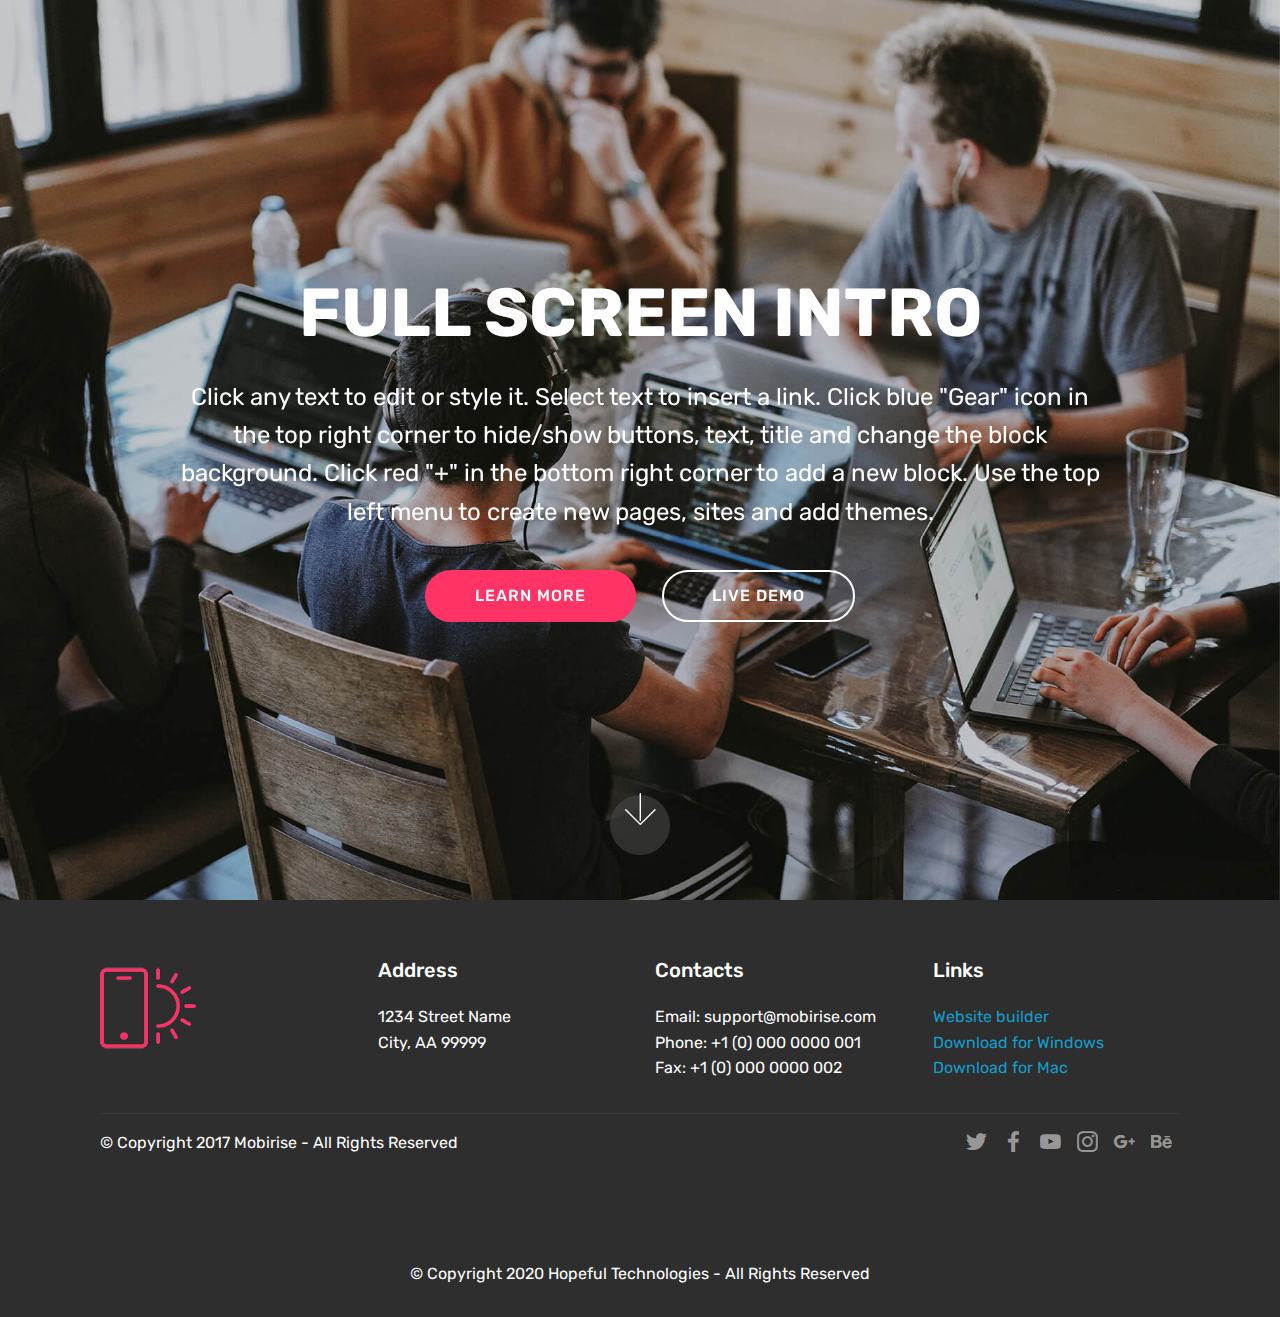
==== index.html @ cfb0b254 "new mobirise site added" ====
<!DOCTYPE html>
<html  >
<head>
  <!-- Site made with Mobirise Website Builder v4.12.0, https://mobirise.com -->
  <meta charset="UTF-8">
  <meta http-equiv="X-UA-Compatible" content="IE=edge">
  <meta name="generator" content="Mobirise v4.12.0, mobirise.com">
  <meta name="viewport" content="width=device-width, initial-scale=1, minimum-scale=1">
  <link rel="shortcut icon" href="assets/images/logo4.png" type="image/x-icon">
  <meta name="description" content="">
  
  <title>Home</title>
  <link rel="stylesheet" href="assets/web/assets/mobirise-icons/mobirise-icons.css">
  <link rel="stylesheet" href="assets/bootstrap/css/bootstrap.min.css">
  <link rel="stylesheet" href="assets/bootstrap/css/bootstrap-grid.min.css">
  <link rel="stylesheet" href="assets/bootstrap/css/bootstrap-reboot.min.css">
  <link rel="stylesheet" href="assets/tether/tether.min.css">
  <link rel="stylesheet" href="assets/socicon/css/styles.css">
  <link rel="stylesheet" href="assets/theme/css/style.css">
  <link rel="preload" as="style" href="assets/mobirise/css/mbr-additional.css"><link rel="stylesheet" href="assets/mobirise/css/mbr-additional.css" type="text/css">
  
  
  
</head>
<body>
  <section class="cid-qTkA127IK8 mbr-fullscreen mbr-parallax-background" id="header2-1">

    

    

    <div class="container align-center">
        <div class="row justify-content-md-center">
            <div class="mbr-white col-md-10">
                <h1 class="mbr-section-title mbr-bold pb-3 mbr-fonts-style display-1">
                    FULL SCREEN INTRO
                </h1>
                
                <p class="mbr-text pb-3 mbr-fonts-style display-5">
                    Click any text to edit or style it. Select text to insert a link. Click blue "Gear" icon in the top right corner to hide/show buttons, text, title and change the block background. Click red "+" in the bottom right corner to add a new block. Use the top left menu to create new pages, sites and add themes.
                </p>
                <div class="mbr-section-btn">
                    <a class="btn btn-md btn-secondary display-4" href="https://mobirise.com">LEARN MORE</a>
                    <a class="btn btn-md btn-white-outline display-4" href="https://mobirise.com">LIVE DEMO</a>
                </div>
            </div>
        </div>
    </div>
    <div class="mbr-arrow hidden-sm-down" aria-hidden="true">
        <a href="#next">
            <i class="mbri-down mbr-iconfont"></i>
        </a>
    </div>
</section>

<section class="engine"><a href="https://mobirise.info/k">develop free website</a></section><section class="cid-qTkAaeaxX5" id="footer1-2">

    

    

    <div class="container">
        <div class="media-container-row content text-white">
            <div class="col-12 col-md-3">
                <div class="media-wrap">
                    <a href="https://mobirise.com/">
                        <img src="assets/images/logo2.png" alt="Mobirise">
                    </a>
                </div>
            </div>
            <div class="col-12 col-md-3 mbr-fonts-style display-7">
                <h5 class="pb-3">
                    Address
                </h5>
                <p class="mbr-text">
                    1234 Street Name
                    <br>City, AA 99999
                </p>
            </div>
            <div class="col-12 col-md-3 mbr-fonts-style display-7">
                <h5 class="pb-3">
                    Contacts
                </h5>
                <p class="mbr-text">
                    Email: support@mobirise.com
                    <br>Phone: +1 (0) 000 0000 001
                    <br>Fax: +1 (0) 000 0000 002
                </p>
            </div>
            <div class="col-12 col-md-3 mbr-fonts-style display-7">
                <h5 class="pb-3">
                    Links
                </h5>
                <p class="mbr-text">
                    <a class="text-primary" href="https://mobirise.com/">Website builder</a>
                    <br><a class="text-primary" href="https://mobirise.com/mobirise-free-win.zip">Download for Windows</a>
                    <br><a class="text-primary" href="https://mobirise.com/mobirise-free-mac.zip">Download for Mac</a>
                </p>
            </div>
        </div>
        <div class="footer-lower">
            <div class="media-container-row">
                <div class="col-sm-12">
                    <hr>
                </div>
            </div>
            <div class="media-container-row mbr-white">
                <div class="col-sm-6 copyright">
                    <p class="mbr-text mbr-fonts-style display-7">
                        © Copyright 2017 Mobirise - All Rights Reserved
                    </p>
                </div>
                <div class="col-md-6">
                    <div class="social-list align-right">
                        <div class="soc-item">
                            <a href="https://twitter.com/mobirise" target="_blank">
                                <span class="socicon-twitter socicon mbr-iconfont mbr-iconfont-social"></span>
                            </a>
                        </div>
                        <div class="soc-item">
                            <a href="https://www.facebook.com/pages/Mobirise/1616226671953247" target="_blank">
                                <span class="socicon-facebook socicon mbr-iconfont mbr-iconfont-social"></span>
                            </a>
                        </div>
                        <div class="soc-item">
                            <a href="https://www.youtube.com/c/mobirise" target="_blank">
                                <span class="socicon-youtube socicon mbr-iconfont mbr-iconfont-social"></span>
                            </a>
                        </div>
                        <div class="soc-item">
                            <a href="https://instagram.com/mobirise" target="_blank">
                                <span class="socicon-instagram socicon mbr-iconfont mbr-iconfont-social"></span>
                            </a>
                        </div>
                        <div class="soc-item">
                            <a href="https://plus.google.com/u/0/+Mobirise" target="_blank">
                                <span class="socicon-googleplus socicon mbr-iconfont mbr-iconfont-social"></span>
                            </a>
                        </div>
                        <div class="soc-item">
                            <a href="https://www.behance.net/Mobirise" target="_blank">
                                <span class="socicon-behance socicon mbr-iconfont mbr-iconfont-social"></span>
                            </a>
                        </div>
                    </div>
                </div>
            </div>
        </div>
    </div>
</section>

<section once="footers" class="cid-rOWQlmj2Uf" id="footer7-9">

    

    

    <div class="container">
        <div class="media-container-row align-center mbr-white">
            
            
            <div class="row row-copirayt">
                <p class="mbr-text mb-0 mbr-fonts-style mbr-white align-center display-7">
                    © Copyright 2020 Hopeful Technologies - All Rights Reserved
                </p>
            </div>
        </div>
    </div>
</section>


  <script src="assets/web/assets/jquery/jquery.min.js"></script>
  <script src="assets/popper/popper.min.js"></script>
  <script src="assets/bootstrap/js/bootstrap.min.js"></script>
  <script src="assets/tether/tether.min.js"></script>
  <script src="assets/smoothscroll/smooth-scroll.js"></script>
  <script src="assets/parallax/jarallax.min.js"></script>
  <script src="assets/theme/js/script.js"></script>
  
  
</body>
</html>
---- assets/web/assets/mobirise-icons/mobirise-icons.css ----
@font-face {
  font-family: 'MobiriseIcons';
  src:  url('mobirise-icons.eot?spat4u');
  src:  url('mobirise-icons.eot?spat4u#iefix') format('embedded-opentype'),
    url('mobirise-icons.ttf?spat4u') format('truetype'),
    url('mobirise-icons.woff?spat4u') format('woff'),
    url('mobirise-icons.svg?spat4u#MobiriseIcons') format('svg');
  font-weight: normal;
  font-style: normal;
  font-display: swap;
}

[class^="mbri-"], [class*=" mbri-"] {
  /* use !important to prevent issues with browser extensions that change fonts */
  font-family: MobiriseIcons !important;
  speak: none;
  font-style: normal;
  font-weight: normal;
  font-variant: normal;
  text-transform: none;
  line-height: 1;

  /* Better Font Rendering =========== */
  -webkit-font-smoothing: antialiased;
  -moz-osx-font-smoothing: grayscale;
}

.mbri-add-submenu:before {
  content: "\e900";
}
.mbri-alert:before {
  content: "\e901";
}
.mbri-align-center:before {
  content: "\e902";
}
.mbri-align-justify:before {
  content: "\e903";
}
.mbri-align-left:before {
  content: "\e904";
}
.mbri-align-right:before {
  content: "\e905";
}
.mbri-android:before {
  content: "\e906";
}
.mbri-apple:before {
  content: "\e907";
}
.mbri-arrow-down:before {
  content: "\e908";
}
.mbri-arrow-next:before {
  content: "\e909";
}
.mbri-arrow-prev:before {
  content: "\e90a";
}
.mbri-arrow-up:before {
  content: "\e90b";
}
.mbri-bold:before {
  content: "\e90c";
}
.mbri-bookmark:before {
  content: "\e90d";
}
.mbri-bootstrap:before {
  content: "\e90e";
}
.mbri-briefcase:before {
  content: "\e90f";
}
.mbri-browse:before {
  content: "\e910";
}
.mbri-bulleted-list:before {
  content: "\e911";
}
.mbri-calendar:before {
  content: "\e912";
}
.mbri-camera:before {
  content: "\e913";
}
.mbri-cart-add:before {
  content: "\e914";
}
.mbri-cart-full:before {
  content: "\e915";
}
.mbri-cash:before {
  content: "\e916";
}
.mbri-change-style:before {
  content: "\e917";
}
.mbri-chat:before {
  content: "\e918";
}
.mbri-clock:before {
  content: "\e919";
}
.mbri-close:before {
  content: "\e91a";
}
.mbri-cloud:before {
  content: "\e91b";
}
.mbri-code:before {
  content: "\e91c";
}
.mbri-contact-form:before {
  content: "\e91d";
}
.mbri-credit-card:before {
  content: "\e91e";
}
.mbri-cursor-click:before {
  content: "\e91f";
}
.mbri-cust-feedback:before {
  content: "\e920";
}
.mbri-database:before {
  content: "\e921";
}
.mbri-delivery:before {
  content: "\e922";
}
.mbri-desktop:before {
  content: "\e923";
}
.mbri-devices:before {
  content: "\e924";
}
.mbri-down:before {
  content: "\e925";
}
.mbri-download:before {
  content: "\e989";
}
.mbri-drag-n-drop:before {
  content: "\e927";
}
.mbri-drag-n-drop2:before {
  content: "\e928";
}
.mbri-edit:before {
  content: "\e929";
}
.mbri-edit2:before {
  content: "\e92a";
}
.mbri-error:before {
  content: "\e92b";
}
.mbri-extension:before {
  content: "\e92c";
}
.mbri-features:before {
  content: "\e92d";
}
.mbri-file:before {
  content: "\e92e";
}
.mbri-flag:before {
  content: "\e92f";
}
.mbri-folder:before {
  content: "\e930";
}
.mbri-gift:before {
  content: "\e931";
}
.mbri-github:before {
  content: "\e932";
}
.mbri-globe:before {
  content: "\e933";
}
.mbri-globe-2:before {
  content: "\e934";
}
.mbri-growing-chart:before {
  content: "\e935";
}
.mbri-hearth:before {
  content: "\e936";
}
.mbri-help:before {
  content: "\e937";
}
.mbri-home:before {
  content: "\e938";
}
.mbri-hot-cup:before {
  content: "\e939";
}
.mbri-idea:before {
  content: "\e93a";
}
.mbri-image-gallery:before {
  content: "\e93b";
}
.mbri-image-slider:before {
  content: "\e93c";
}
.mbri-info:before {
  content: "\e93d";
}
.mbri-italic:before {
  content: "\e93e";
}
.mbri-key:before {
  content: "\e93f";
}
.mbri-laptop:before {
  content: "\e940";
}
.mbri-layers:before {
  content: "\e941";
}
.mbri-left-right:before {
  content: "\e942";
}
.mbri-left:before {
  content: "\e943";
}
.mbri-letter:before {
  content: "\e944";
}
.mbri-like:before {
  content: "\e945";
}
.mbri-link:before {
  content: "\e946";
}
.mbri-lock:before {
  content: "\e947";
}
.mbri-login:before {
  content: "\e948";
}
.mbri-logout:before {
  content: "\e949";
}
.mbri-magic-stick:before {
  content: "\e94a";
}
.mbri-map-pin:before {
  content: "\e94b";
}
.mbri-menu:before {
  content: "\e94c";
}
.mbri-mobile:before {
  content: "\e94d";
}
.mbri-mobile2:before {
  content: "\e94e";
}
.mbri-mobirise:before {
  content: "\e94f";
}
.mbri-more-horizontal:before {
  content: "\e950";
}
.mbri-more-vertical:before {
  content: "\e951";
}
.mbri-music:before {
  content: "\e952";
}
.mbri-new-file:before {
  content: "\e953";
}
.mbri-numbered-list:before {
  content: "\e954";
}
.mbri-opened-folder:before {
  content: "\e955";
}
.mbri-pages:before {
  content: "\e956";
}
.mbri-paper-plane:before {
  content: "\e957";
}
.mbri-paperclip:before {
  content: "\e958";
}
.mbri-photo:before {
  content: "\e959";
}
.mbri-photos:before {
  content: "\e95a";
}
.mbri-pin:before {
  content: "\e95b";
}
.mbri-play:before {
  content: "\e95c";
}
.mbri-plus:before {
  content: "\e95d";
}
.mbri-preview:before {
  content: "\e95e";
}
.mbri-print:before {
  content: "\e95f";
}
.mbri-protect:before {
  content: "\e960";
}
.mbri-question:before {
  content: "\e961";
}
.mbri-quote-left:before {
  content: "\e962";
}
.mbri-quote-right:before {
  content: "\e963";
}
.mbri-refresh:before {
  content: "\e964";
}
.mbri-responsive:before {
  content: "\e965";
}
.mbri-right:before {
  content: "\e966";
}
.mbri-rocket:before {
  content: "\e967";
}
.mbri-sad-face:before {
  content: "\e968";
}
.mbri-sale:before {
  content: "\e969";
}
.mbri-save:before {
  content: "\e96a";
}
.mbri-search:before {
  content: "\e96b";
}
.mbri-setting:before {
  content: "\e96c";
}
.mbri-setting2:before {
  content: "\e96d";
}
.mbri-setting3:before {
  content: "\e96e";
}
.mbri-share:before {
  content: "\e96f";
}
.mbri-shopping-bag:before {
  content: "\e970";
}
.mbri-shopping-basket:before {
  content: "\e971";
}
.mbri-shopping-cart:before {
  content: "\e972";
}
.mbri-sites:before {
  content: "\e973";
}
.mbri-smile-face:before {
  content: "\e974";
}
.mbri-speed:before {
  content: "\e975";
}
.mbri-star:before {
  content: "\e976";
}
.mbri-success:before {
  content: "\e977";
}
.mbri-sun:before {
  content: "\e978";
}
.mbri-sun2:before {
  content: "\e979";
}
.mbri-tablet:before {
  content: "\e97a";
}
.mbri-tablet-vertical:before {
  content: "\e97b";
}
.mbri-target:before {
  content: "\e97c";
}
.mbri-timer:before {
  content: "\e97d";
}
.mbri-to-ftp:before {
  content: "\e97e";
}
.mbri-to-local-drive:before {
  content: "\e97f";
}
.mbri-touch-swipe:before {
  content: "\e980";
}
.mbri-touch:before {
  content: "\e981";
}
.mbri-trash:before {
  content: "\e982";
}
.mbri-underline:before {
  content: "\e983";
}
.mbri-unlink:before {
  content: "\e984";
}
.mbri-unlock:before {
  content: "\e985";
}
.mbri-up-down:before {
  content: "\e986";
}
.mbri-up:before {
  content: "\e987";
}
.mbri-update:before {
  content: "\e988";
}
.mbri-upload:before {
 content: "\e926"; 
}
.mbri-user:before {
  content: "\e98a";
}
.mbri-user2:before {
  content: "\e98b";
}
.mbri-users:before {
  content: "\e98c";
}
.mbri-video:before {
  content: "\e98d";
}
.mbri-video-play:before {
  content: "\e98e";
}
.mbri-watch:before {
  content: "\e98f";
}
.mbri-website-theme:before {
  content: "\e990";
}
.mbri-wifi:before {
  content: "\e991";
}
.mbri-windows:before {
  content: "\e992";
}
.mbri-zoom-out:before {
  content: "\e993";
}
.mbri-redo:before {
  content: "\e994";
}
.mbri-undo:before {
  content: "\e995";
}
---- assets/socicon/css/styles.css ----
@charset "UTF-8";

@font-face {
  font-family: "socicon";
  src:url("../fonts/socicon.eot");
  src:url("../fonts/socicon.eot?#iefix") format("embedded-opentype"),
    url("../fonts/socicon.woff") format("woff"),
    url("../fonts/socicon.ttf") format("truetype"),
    url("../fonts/socicon.svg#socicon") format("svg");
  font-weight: normal;
  font-style: normal;
  font-display:swap;
}

[data-icon]:before {
  font-family: "socicon" !important;
  content: attr(data-icon);
  font-style: normal !important;
  font-weight: normal !important;
  font-variant: normal !important;
  text-transform: none !important;
  speak: none;
  line-height: 1;
  -webkit-font-smoothing: antialiased;
  -moz-osx-font-smoothing: grayscale;
}

[class^="socicon-"]:before,
[class*=" socicon-"]:before {
  font-family: "socicon" !important;
  font-style: normal !important;
  font-weight: normal !important;
  font-variant: normal !important;
  text-transform: none !important;
  speak: none;
  line-height: 1;
  -webkit-font-smoothing: antialiased;
  -moz-osx-font-smoothing: grayscale;
}

.socicon-modelmayhem:before {
  content: "\e000";
}
.socicon-mixcloud:before {
  content: "\e001";
}
.socicon-drupal:before {
  content: "\e002";
}
.socicon-swarm:before {
  content: "\e003";
}
.socicon-istock:before {
  content: "\e004";
}
.socicon-yammer:before {
  content: "\e005";
}
.socicon-ello:before {
  content: "\e006";
}
.socicon-stackoverflow:before {
  content: "\e007";
}
.socicon-persona:before {
  content: "\e008";
}
.socicon-triplej:before {
  content: "\e009";
}
.socicon-houzz:before {
  content: "\e00a";
}
.socicon-rss:before {
  content: "\e00b";
}
.socicon-paypal:before {
  content: "\e00c";
}
.socicon-odnoklassniki:before {
  content: "\e00d";
}
.socicon-airbnb:before {
  content: "\e00e";
}
.socicon-periscope:before {
  content: "\e00f";
}
.socicon-outlook:before {
  content: "\e010";
}
.socicon-coderwall:before {
  content: "\e011";
}
.socicon-tripadvisor:before {
  content: "\e012";
}
.socicon-appnet:before {
  content: "\e013";
}
.socicon-goodreads:before {
  content: "\e014";
}
.socicon-tripit:before {
  content: "\e015";
}
.socicon-lanyrd:before {
  content: "\e016";
}
.socicon-slideshare:before {
  content: "\e017";
}
.socicon-buffer:before {
  content: "\e018";
}
.socicon-disqus:before {
  content: "\e019";
}
.socicon-vkontakte:before {
  content: "\e01a";
}
.socicon-whatsapp:before {
  content: "\e01b";
}
.socicon-patreon:before {
  content: "\e01c";
}
.socicon-storehouse:before {
  content: "\e01d";
}
.socicon-pocket:before {
  content: "\e01e";
}
.socicon-mail:before {
  content: "\e01f";
}
.socicon-blogger:before {
  content: "\e020";
}
.socicon-technorati:before {
  content: "\e021";
}
.socicon-reddit:before {
  content: "\e022";
}
.socicon-dribbble:before {
  content: "\e023";
}
.socicon-stumbleupon:before {
  content: "\e024";
}
.socicon-digg:before {
  content: "\e025";
}
.socicon-envato:before {
  content: "\e026";
}
.socicon-behance:before {
  content: "\e027";
}
.socicon-delicious:before {
  content: "\e028";
}
.socicon-deviantart:before {
  content: "\e029";
}
.socicon-forrst:before {
  content: "\e02a";
}
.socicon-play:before {
  content: "\e02b";
}
.socicon-zerply:before {
  content: "\e02c";
}
.socicon-wikipedia:before {
  content: "\e02d";
}
.socicon-apple:before {
  content: "\e02e";
}
.socicon-flattr:before {
  content: "\e02f";
}
.socicon-github:before {
  content: "\e030";
}
.socicon-renren:before {
  content: "\e031";
}
.socicon-friendfeed:before {
  content: "\e032";
}
.socicon-newsvine:before {
  content: "\e033";
}
.socicon-identica:before {
  content: "\e034";
}
.socicon-bebo:before {
  content: "\e035";
}
.socicon-zynga:before {
  content: "\e036";
}
.socicon-steam:before {
  content: "\e037";
}
.socicon-xbox:before {
  content: "\e038";
}
.socicon-windows:before {
  content: "\e039";
}
.socicon-qq:before {
  content: "\e03a";
}
.socicon-douban:before {
  content: "\e03b";
}
.socicon-meetup:before {
  content: "\e03c";
}
.socicon-playstation:before {
  content: "\e03d";
}
.socicon-android:before {
  content: "\e03e";
}
.socicon-snapchat:before {
  content: "\e03f";
}
.socicon-twitter:before {
  content: "\e040";
}
.socicon-facebook:before {
  content: "\e041";
}
.socicon-googleplus:before {
  content: "\e042";
}
.socicon-pinterest:before {
  content: "\e043";
}
.socicon-foursquare:before {
  content: "\e044";
}
.socicon-yahoo:before {
  content: "\e045";
}
.socicon-skype:before {
  content: "\e046";
}
.socicon-yelp:before {
  content: "\e047";
}
.socicon-feedburner:before {
  content: "\e048";
}
.socicon-linkedin:before {
  content: "\e049";
}
.socicon-viadeo:before {
  content: "\e04a";
}
.socicon-xing:before {
  content: "\e04b";
}
.socicon-myspace:before {
  content: "\e04c";
}
.socicon-soundcloud:before {
  content: "\e04d";
}
.socicon-spotify:before {
  content: "\e04e";
}
.socicon-grooveshark:before {
  content: "\e04f";
}
.socicon-lastfm:before {
  content: "\e050";
}
.socicon-youtube:before {
  content: "\e051";
}
.socicon-vimeo:before {
  content: "\e052";
}
.socicon-dailymotion:before {
  content: "\e053";
}
.socicon-vine:before {
  content: "\e054";
}
.socicon-flickr:before {
  content: "\e055";
}
.socicon-500px:before {
  content: "\e056";
}
.socicon-wordpress:before {
  content: "\e058";
}
.socicon-tumblr:before {
  content: "\e059";
}
.socicon-twitch:before {
  content: "\e05a";
}
.socicon-8tracks:before {
  content: "\e05b";
}
.socicon-amazon:before {
  content: "\e05c";
}
.socicon-icq:before {
  content: "\e05d";
}
.socicon-smugmug:before {
  content: "\e05e";
}
.socicon-ravelry:before {
  content: "\e05f";
}
.socicon-weibo:before {
  content: "\e060";
}
.socicon-baidu:before {
  content: "\e061";
}
.socicon-angellist:before {
  content: "\e062";
}
.socicon-ebay:before {
  content: "\e063";
}
.socicon-imdb:before {
  content: "\e064";
}
.socicon-stayfriends:before {
  content: "\e065";
}
.socicon-residentadvisor:before {
  content: "\e066";
}
.socicon-google:before {
  content: "\e067";
}
.socicon-yandex:before {
  content: "\e068";
}
.socicon-sharethis:before {
  content: "\e069";
}
.socicon-bandcamp:before {
  content: "\e06a";
}
.socicon-itunes:before {
  content: "\e06b";
}
.socicon-deezer:before {
  content: "\e06c";
}
.socicon-telegram:before {
  content: "\e06e";
}
.socicon-openid:before {
  content: "\e06f";
}
.socicon-amplement:before {
  content: "\e070";
}
.socicon-viber:before {
  content: "\e071";
}
.socicon-zomato:before {
  content: "\e072";
}
.socicon-draugiem:before {
  content: "\e074";
}
.socicon-endomodo:before {
  content: "\e075";
}
.socicon-filmweb:before {
  content: "\e076";
}
.socicon-stackexchange:before {
  content: "\e077";
}
.socicon-wykop:before {
  content: "\e078";
}
.socicon-teamspeak:before {
  content: "\e079";
}
.socicon-teamviewer:before {
  content: "\e07a";
}
.socicon-ventrilo:before {
  content: "\e07b";
}
.socicon-younow:before {
  content: "\e07c";
}
.socicon-raidcall:before {
  content: "\e07d";
}
.socicon-mumble:before {
  content: "\e07e";
}
.socicon-medium:before {
  content: "\e06d";
}
.socicon-bebee:before {
  content: "\e07f";
}
.socicon-hitbox:before {
  content: "\e080";
}
.socicon-reverbnation:before {
  content: "\e081";
}
.socicon-formulr:before {
  content: "\e082";
}
.socicon-instagram:before {
  content: "\e057";
}
.socicon-battlenet:before {
  content: "\e083";
}
.socicon-chrome:before {
  content: "\e084";
}
.socicon-discord:before {
  content: "\e086";
}
.socicon-issuu:before {
  content: "\e087";
}
.socicon-macos:before {
  content: "\e088";
}
.socicon-firefox:before {
  content: "\e089";
}
.socicon-opera:before {
  content: "\e08d";
}
.socicon-keybase:before {
  content: "\e090";
}
.socicon-alliance:before {
  content: "\e091";
}
.socicon-livejournal:before {
  content: "\e092";
}
.socicon-googlephotos:before {
  content: "\e093";
}
.socicon-horde:before {
  content: "\e094";
}
.socicon-etsy:before {
  content: "\e095";
}
.socicon-zapier:before {
  content: "\e096";
}
.socicon-google-scholar:before {
  content: "\e097";
}
.socicon-researchgate:before {
  content: "\e098";
}
.socicon-wechat:before {
  content: "\e099";
}
.socicon-strava:before {
  content: "\e09a";
}
.socicon-line:before {
  content: "\e09b";
}
.socicon-lyft:before {
  content: "\e09c";
}
.socicon-uber:before {
  content: "\e09d";
}
.socicon-songkick:before {
  content: "\e09e";
}
.socicon-viewbug:before {
  content: "\e09f";
}
.socicon-googlegroups:before {
  content: "\e0a0";
}
.socicon-quora:before {
  content: "\e073";
}
.socicon-diablo:before {
  content: "\e085";
}
.socicon-blizzard:before {
  content: "\e0a1";
}
.socicon-hearthstone:before {
  content: "\e08b";
}
.socicon-heroes:before {
  content: "\e08a";
}
.socicon-overwatch:before {
  content: "\e08c";
}
.socicon-warcraft:before {
  content: "\e08e";
}
.socicon-starcraft:before {
  content: "\e08f";
}
.socicon-beam:before {
  content: "\e0a2";
}
.socicon-curse:before {
  content: "\e0a3";
}
.socicon-player:before {
  content: "\e0a4";
}
.socicon-streamjar:before {
  content: "\e0a5";
}
.socicon-nintendo:before {
  content: "\e0a6";
}
.socicon-hellocoton:before {
  content: "\e0a7";
}
---- assets/theme/css/style.css ----
/*!
 * Mobirise v4 theme (https://mobirise.com/)
 * Copyright 2017 Mobirise
 */
section {
  background-color: #eeeeee; }

body {
  font-style: normal;
  line-height: 1.5; }

section,
.container,
.container-fluid {
  position: relative;
  word-wrap: break-word; }

a.mbr-iconfont:hover {
  text-decoration: none; }

.article .lead p,
.article .lead ul,
.article .lead ol,
.article .lead pre,
.article .lead blockquote {
  margin-bottom: 0; }

ul,
ol,
pre,
blockquote {
  margin-bottom: 2.3125rem; }

pre {
  background: #f4f4f4;
  padding: 10px 24px;
  white-space: pre-wrap; }

.inactive {
  -webkit-user-select: none;
  -moz-user-select: none;
  -ms-user-select: none;
  user-select: none;
  pointer-events: none;
  -webkit-user-drag: none;
  user-drag: none; }

.mbr-section__comments .row {
  justify-content: center;
  -webkit-justify-content: center; }

a {
  font-style: normal;
  font-weight: 400;
  cursor: pointer; }
  a, a:hover {
    text-decoration: none; }

figure {
  margin-bottom: 0; }

body {
  color: #232323; }

h1,
h2,
h3,
h4,
h5,
h6,
.h1,
.h2,
.h3,
.h4,
.h5,
.h6,
.display-1,
.display-2,
.display-3,
.display-4 {
  line-height: 1;
  word-break: break-word;
  word-wrap: break-word; }

.mbr-section-title {
  font-style: normal;
  line-height: 1.2; }

.mbr-section-subtitle {
  line-height: 1.3; }

.mbr-text {
  font-style: normal;
  line-height: 1.6; }

b,
strong {
  font-weight: bold; }

blockquote {
  padding: 10px 0 10px 20px;
  position: relative;
  border-left: 2px solid;
  border-color: #ff3366; }

input:-webkit-autofill, input:-webkit-autofill:hover, input:-webkit-autofill:focus, input:-webkit-autofill:active {
  transition-delay: 9999s;
  transition-property: background-color, color; }

textarea[type='hidden'] {
  display: none; }

body {
  position: relative; }

section {
  background-position: 50% 50%;
  background-repeat: no-repeat;
  background-size: cover; }
  section .mbr-background-video,
  section .mbr-background-video-preview {
    position: absolute;
    bottom: 0;
    left: 0;
    right: 0;
    top: 0; }

.hidden {
  visibility: hidden; }

.mbr-z-index20 {
  z-index: 20; }

/*! Base colors */
.mbr-white {
  color: #ffffff; }

.mbr-black {
  color: #000000; }

.mbr-bg-white {
  background-color: #ffffff; }

.mbr-bg-black {
  background-color: #000000; }

/*! Text-aligns */
.align-left {
  text-align: left; }

.align-center {
  text-align: center; }

.align-right {
  text-align: right; }

@media (max-width: 767px) {
  .align-left,
  .align-center,
  .align-right,
  .mbr-section-btn,
  .mbr-section-title {
    text-align: center; } }
/*! Font-weight  */
.mbr-light {
  font-weight: 300; }

.mbr-regular {
  font-weight: 400; }

.mbr-semibold {
  font-weight: 500; }

.mbr-bold {
  font-weight: 700; }

/*! Media  */
.media-size-item {
  -webkit-flex: 1 1 auto;
  -moz-flex: 1 1 auto;
  -ms-flex: 1 1 auto;
  -o-flex: 1 1 auto;
  flex: 1 1 auto; }

.media-content {
  -webkit-flex-basis: 100%;
  flex-basis: 100%; }

.media-container-row {
  display: -ms-flexbox;
  display: -webkit-flex;
  display: flex;
  -webkit-flex-direction: row;
  -ms-flex-direction: row;
  flex-direction: row;
  -webkit-flex-wrap: wrap;
  -ms-flex-wrap: wrap;
  flex-wrap: wrap;
  -webkit-justify-content: center;
  -ms-flex-pack: center;
  justify-content: center;
  -webkit-align-content: center;
  -ms-flex-line-pack: center;
  align-content: center;
  -webkit-align-items: start;
  -ms-flex-align: start;
  align-items: start; }
  .media-container-row .media-size-item {
    width: 400px; }

.media-container-column {
  display: -ms-flexbox;
  display: -webkit-flex;
  display: flex;
  -webkit-flex-direction: column;
  -ms-flex-direction: column;
  flex-direction: column;
  -webkit-flex-wrap: wrap;
  -ms-flex-wrap: wrap;
  flex-wrap: wrap;
  -webkit-justify-content: center;
  -ms-flex-pack: center;
  justify-content: center;
  -webkit-align-content: center;
  -ms-flex-line-pack: center;
  align-content: center;
  -webkit-align-items: stretch;
  -ms-flex-align: stretch;
  align-items: stretch; }
  .media-container-column > * {
    width: 100%; }

@media (min-width: 992px) {
  .media-container-row {
    -webkit-flex-wrap: nowrap;
    -ms-flex-wrap: nowrap;
    flex-wrap: nowrap; } }
figure {
  overflow: hidden; }

figure[mbr-media-size] {
  transition: width 0.1s; }

.mbr-figure img,
.mbr-figure iframe {
  display: block;
  width: 100%; }

.card {
  background-color: transparent;
  border: none; }

.card-box {
  width: 100%; }

.card-img {
  text-align: center;
  flex-shrink: 0;
  -webkit-flex-shrink: 0; }

.media {
  max-width: 100%;
  margin: 0 auto; }

.mbr-figure {
  -ms-flex-item-align: center;
  -ms-grid-row-align: center;
  -webkit-align-self: center;
  align-self: center; }

.media-container > div {
  max-width: 100%; }

.mbr-figure img,
.card-img img {
  width: 100%; }

@media (max-width: 991px) {
  .media-size-item {
    width: auto !important; }

  .media {
    width: auto; }

  .mbr-figure {
    width: 100% !important; } }
/*! Buttons */
.btn {
  font-weight: 500;
  border-width: 2px;
  font-style: normal;
  letter-spacing: 1px;
  margin: .4rem .8rem;
  white-space: normal;
  -webkit-transition: all .3s ease-in-out;
  -moz-transition: all .3s ease-in-out;
  transition: all .3s ease-in-out;
  display: inline-flex;
  align-items: center;
  justify-content: center;
  word-break: break-word;
  -webkit-align-items: center;
  -webkit-justify-content: center;
  display: -webkit-inline-flex; }

.btn-sm {
  font-weight: 500;
  letter-spacing: 1px;
  -webkit-transition: all .3s ease-in-out;
  -moz-transition: all .3s ease-in-out;
  transition: all .3s ease-in-out; }

.btn-md {
  font-weight: 500;
  letter-spacing: 1px;
  margin: .4rem .8rem !important;
  -webkit-transition: all .3s ease-in-out;
  -moz-transition: all .3s ease-in-out;
  transition: all .3s ease-in-out; }

.btn-lg {
  font-weight: 500;
  letter-spacing: 1px;
  margin: .4rem .8rem !important;
  -webkit-transition: all .3s ease-in-out;
  -moz-transition: all .3s ease-in-out;
  transition: all .3s ease-in-out; }

.mbr-section-btn {
  margin-left: -0.25rem;
  margin-right: -0.25rem;
  font-size: 0; }

nav .mbr-section-btn {
  margin-left: 0rem;
  margin-right: 0rem; }

.btn-form {
  border-radius: 0; }
  .btn-form:hover {
    cursor: pointer; }

/*! Btn icon margin */
.btn .mbr-iconfont,
.btn.btn-sm .mbr-iconfont {
  cursor: pointer;
  margin-right: 0.5rem; }

.btn.btn-md .mbr-iconfont,
.btn.btn-md .mbr-iconfont {
  margin-right: 0.8rem; }

.mbr-regular {
  font-weight: 400; }

.mbr-semibold {
  font-weight: 500; }

.mbr-bold {
  font-weight: 700; }

[type='submit'] {
  -webkit-appearance: none; }

/*! Full-screen */
.mbr-fullscreen .mbr-overlay {
  min-height: 100vh; }

.mbr-fullscreen {
  display: flex;
  display: -webkit-flex;
  display: -moz-flex;
  display: -ms-flex;
  display: -o-flex;
  align-items: center;
  -webkit-align-items: center;
  min-height: 100vh;
  padding-top: 3rem;
  padding-bottom: 3rem; }

/*! Map */
.map {
  height: 25rem;
  position: relative; }
  .map iframe {
    width: 100%;
    height: 100%; }

.mbr-overlay {
  background-color: #000;
  bottom: 0;
  left: 0;
  opacity: .5;
  position: absolute;
  right: 0;
  top: 0;
  z-index: 0;
  pointer-events: none; }

/* Form */
blockquote {
  font-style: italic;
  padding: 10px 0 10px 20px;
  font-size: 1.09rem;
  position: relative;
  border-width: 3px; }

.form-control {
  background-color: #f5f5f5;
  box-shadow: none;
  color: #565656;
  line-height: 1.43;
  min-height: 3.5em;
  padding: 1.07em .5em; }
  .form-control, .form-control:focus {
    border: 1px solid #e8e8e8; }
  .form-active .form-control:invalid {
    border-color: red; }

.form-control-label {
  position: relative;
  cursor: pointer;
  margin-bottom: .357em;
  padding: 0; }

.alert {
  color: #ffffff;
  border-radius: 0;
  border: 0;
  font-size: .875rem;
  line-height: 1.5;
  margin-bottom: 1.875rem;
  padding: 1.25rem;
  position: relative; }
  .alert.alert-form::after {
    background-color: inherit;
    bottom: -7px;
    content: "";
    display: block;
    height: 14px;
    left: 50%;
    margin-left: -7px;
    position: absolute;
    transform: rotate(45deg);
    width: 14px;
    -webkit-transform: rotate(45deg); }

.form-asterisk {
  font-family: initial;
  position: absolute;
  top: -2px;
  font-weight: normal; }

/*! Scroll to top arrow */
#scrollToTop a i:before {
  content: '';
  position: absolute;
  height: 40%;
  top: 25%;
  background: #fff;
  width: 2px;
  left: calc(50% - 1px); }
#scrollToTop a i:after {
  content: '';
  position: absolute;
  display: block;
  border-top: 2px solid #fff;
  border-right: 2px solid #fff;
  width: 40%;
  height: 40%;
  left: 30%;
  bottom: 30%;
  transform: rotate(135deg);
  -webkit-transform: rotate(135deg); }

.mbr-arrow-up {
  bottom: 25px;
  right: 90px;
  position: fixed;
  text-align: right;
  z-index: 5000;
  color: #ffffff;
  font-size: 32px;
  transform: rotate(180deg);
  -webkit-transform: rotate(180deg); }

.mbr-arrow-up a {
  background: rgba(0, 0, 0, 0.2);
  border-radius: 3px;
  color: #fff;
  display: inline-block;
  height: 60px;
  width: 60px;
  outline-style: none !important;
  position: relative;
  text-decoration: none;
  transition: all 0.3s ease-in-out;
  cursor: pointer;
  text-align: center; }
  .mbr-arrow-up a:hover {
    background-color: rgba(0, 0, 0, 0.4); }
  .mbr-arrow-up a i {
    line-height: 60px; }

.mbr-arrow-up-icon {
  display: block;
  color: #fff; }

.mbr-arrow-up-icon::before {
  content: '\203a';
  display: inline-block;
  font-family: serif;
  font-size: 32px;
  line-height: 1;
  font-style: normal;
  position: relative;
  top: 6px;
  left: -4px;
  -webkit-transform: rotate(-90deg);
  transform: rotate(-90deg); }

/*! Arrow Down */
.mbr-arrow {
  position: absolute;
  bottom: 45px;
  left: 50%;
  width: 60px;
  height: 60px;
  cursor: pointer;
  background-color: rgba(80, 80, 80, 0.5);
  border-radius: 50%;
  -webkit-transform: translateX(-50%);
  transform: translateX(-50%); }
  .mbr-arrow > a {
    display: inline-block;
    text-decoration: none;
    outline-style: none;
    -webkit-animation: arrowdown 1.7s ease-in-out infinite;
    animation: arrowdown 1.7s ease-in-out infinite; }
    .mbr-arrow > a > i {
      position: absolute;
      top: -2px;
      left: 15px;
      font-size: 2rem; }

@keyframes arrowdown {
  0% {
    transform: translateY(0px);
    -webkit-transform: translateY(0px); }
  50% {
    transform: translateY(-5px);
    -webkit-transform: translateY(-5px); }
  100% {
    transform: translateY(0px);
    -webkit-transform: translateY(0px); } }
@-webkit-keyframes arrowdown {
  0% {
    transform: translateY(0px);
    -webkit-transform: translateY(0px); }
  50% {
    transform: translateY(-5px);
    -webkit-transform: translateY(-5px); }
  100% {
    transform: translateY(0px);
    -webkit-transform: translateY(0px); } }
@media (max-width: 500px) {
  .mbr-arrow-up {
    left: 50%;
    right: auto;
    transform: translateX(-50%) rotate(180deg);
    -webkit-transform: translateX(-50%) rotate(180deg); } }
/*Gradients animation*/
@keyframes gradient-animation {
  from {
    background-position: 0% 100%;
    animation-timing-function: ease-in-out; }
  to {
    background-position: 100% 0%;
    animation-timing-function: ease-in-out; } }
@-webkit-keyframes gradient-animation {
  from {
    background-position: 0% 100%;
    animation-timing-function: ease-in-out; }
  to {
    background-position: 100% 0%;
    animation-timing-function: ease-in-out; } }
.bg-gradient {
  background-size: 200% 200%;
  animation: gradient-animation 5s infinite alternate;
  -webkit-animation: gradient-animation 5s infinite alternate; }

.menu .navbar-brand {
  display: -webkit-flex; }
  .menu .navbar-brand span {
    display: flex;
    display: -webkit-flex; }
  .menu .navbar-brand .navbar-caption-wrap {
    display: -webkit-flex; }
  .menu .navbar-brand .navbar-logo img {
    display: -webkit-flex; }
@media (min-width: 768px) and (max-width: 1023px) {
  .menu .navbar-toggleable-sm .navbar-nav {
    display: -webkit-box;
    display: -webkit-flex;
    display: -ms-flexbox; } }
@media (max-width: 1023px) {
  .menu .navbar-collapse {
    max-height: 93.5vh; }
    .menu .navbar-collapse.show {
      overflow: auto; } }
@media (min-width: 1024px) {
  .menu .navbar-nav.nav-dropdown {
    display: -webkit-flex; }
  .menu .navbar-toggleable-sm .navbar-collapse {
    display: -webkit-flex !important; }
  .menu .collapsed .navbar-collapse {
    max-height: 93.5vh; }
    .menu .collapsed .navbar-collapse.show {
      overflow: auto; } }
@media (max-width: 767px) {
  .menu .navbar-collapse {
    max-height: 80vh; } }

/* Others*/
.note-check a[data-value=Rubik] {
  font-style: normal; }

.mbr-arrow a {
  color: #ffffff; }

@media (max-width: 767px) {
  .mbr-arrow {
    display: none; } }
.navbar {
  display: -webkit-flex;
  -webkit-flex-wrap: wrap;
  -webkit-align-items: center;
  -webkit-justify-content: space-between; }

.navbar-collapse {
  -webkit-flex-basis: 100%;
  -webkit-flex-grow: 1;
  -webkit-align-items: center; }

.nav-dropdown .link {
  padding: 0.667em 1.667em !important;
  margin: 0 !important; }

.nav {
  display: -webkit-flex;
  -webkit-flex-wrap: wrap; }

.row {
  display: -webkit-flex;
  -webkit-flex-wrap: wrap; }

.justify-content-center {
  -webkit-justify-content: center; }

.form-inline {
  display: -webkit-flex;
  -webkit-flex-flow: row wrap;
  -webkit-align-items: center; }

.card-wrapper {
  -webkit-flex: 1; }

.carousel-control {
  z-index: 10;
  display: -webkit-flex;
  -webkit-align-items: center;
  -webkit-justify-content: center; }

.carousel-controls {
  display: -webkit-flex; }

.media {
  display: -webkit-flex; }

.form-group:focus {
  outline: none; }

.jq-selectbox__select {
  padding: 1.07em 0.5em;
  position: absolute;
  top: 0;
  left: 0;
  width: 100%; }

.jq-selectbox__dropdown {
  position: absolute;
  top: 100% !important;
  left: 0 !important;
  width: 100% !important; }

.jq-selectbox__trigger-arrow {
  transform: translateY(-50%); }

.jq-selectbox li {
  padding: 1.07em 0.5em; }

input[type='range'] {
  padding-left: 0 !important;
  padding-right: 0 !important; }

.modal-dialog,
.modal-content {
  height: 100%; }

.modal-dialog .carousel-inner {
  height: calc(100vh - 1.75rem); }
  @media (max-width: 575px) {
    .modal-dialog .carousel-inner {
      height: calc(100vh - 1rem); } }

.carousel-item {
  text-align: center; }

.carousel-item img {
  margin: auto; }

.navbar-toggler {
  -webkit-align-self: flex-start;
  -ms-flex-item-align: start;
  align-self: flex-start;
  padding: 0.25rem 0.75rem;
  font-size: 1.25rem;
  line-height: 1;
  background: transparent;
  border: 1px solid transparent;
  -webkit-border-radius: 0.25rem;
  border-radius: 0.25rem; }

.navbar-toggler:focus,
.navbar-toggler:hover {
  text-decoration: none; }

.navbar-toggler-icon {
  display: inline-block;
  width: 1.5em;
  height: 1.5em;
  vertical-align: middle;
  content: '';
  background: no-repeat center center;
  -webkit-background-size: 100% 100%;
  -o-background-size: 100% 100%;
  background-size: 100% 100%; }

.navbar-toggler-left {
  position: absolute;
  left: 1rem; }

.navbar-toggler-right {
  position: absolute;
  right: 1rem; }

@media (max-width: 575px) {
  .navbar-toggleable .navbar-nav .dropdown-menu {
    position: static;
    float: none; }

  .navbar-toggleable > .container {
    padding-right: 0;
    padding-left: 0; } }
@media (min-width: 576px) {
  .navbar-toggleable {
    -webkit-box-orient: horizontal;
    -webkit-box-direction: normal;
    -webkit-flex-direction: row;
    -ms-flex-direction: row;
    flex-direction: row;
    -webkit-flex-wrap: nowrap;
    -ms-flex-wrap: nowrap;
    flex-wrap: nowrap;
    -webkit-box-align: center;
    -webkit-align-items: center;
    -ms-flex-align: center;
    align-items: center; }

  .navbar-toggleable .navbar-nav {
    -webkit-box-orient: horizontal;
    -webkit-box-direction: normal;
    -webkit-flex-direction: row;
    -ms-flex-direction: row;
    flex-direction: row; }

  .navbar-toggleable .navbar-nav .nav-link {
    padding-right: 0.5rem;
    padding-left: 0.5rem; }

  .navbar-toggleable > .container {
    display: -webkit-box;
    display: -webkit-flex;
    display: -ms-flexbox;
    display: flex;
    -webkit-flex-wrap: nowrap;
    -ms-flex-wrap: nowrap;
    flex-wrap: nowrap;
    -webkit-box-align: center;
    -webkit-align-items: center;
    -ms-flex-align: center;
    align-items: center; }

  .navbar-toggleable .navbar-collapse {
    display: -webkit-box !important;
    display: -webkit-flex !important;
    display: -ms-flexbox !important;
    display: flex !important;
    width: 100%; }

  .navbar-toggleable .navbar-toggler {
    display: none; } }
@media (max-width: 767px) {
  .navbar-toggleable-sm .navbar-nav .dropdown-menu {
    position: static;
    float: none; }

  .navbar-toggleable-sm > .container {
    padding-right: 0;
    padding-left: 0; } }
@media (min-width: 768px) {
  .navbar-toggleable-sm {
    -webkit-box-orient: horizontal;
    -webkit-box-direction: normal;
    -webkit-flex-direction: row;
    -ms-flex-direction: row;
    flex-direction: row;
    -webkit-flex-wrap: nowrap;
    -ms-flex-wrap: nowrap;
    flex-wrap: nowrap;
    -webkit-box-align: center;
    -webkit-align-items: center;
    -ms-flex-align: center;
    align-items: center; }

  .navbar-toggleable-sm .navbar-nav {
    -webkit-box-orient: horizontal;
    -webkit-box-direction: normal;
    -webkit-flex-direction: row;
    -ms-flex-direction: row;
    flex-direction: row; }

  .navbar-toggleable-sm .navbar-nav .nav-link {
    padding-right: 0.5rem;
    padding-left: 0.5rem; }

  .navbar-toggleable-sm > .container {
    display: -webkit-box;
    display: -webkit-flex;
    display: -ms-flexbox;
    display: flex;
    -webkit-flex-wrap: nowrap;
    -ms-flex-wrap: nowrap;
    flex-wrap: nowrap;
    -webkit-box-align: center;
    -webkit-align-items: center;
    -ms-flex-align: center;
    align-items: center; }

  .navbar-toggleable-sm .navbar-collapse {
    display: none;
    width: 100%; }

  .navbar-toggleable-sm .navbar-toggler {
    display: none; } }
@media (max-width: 1023px) {
  .navbar-toggleable-md .navbar-nav .dropdown-menu {
    position: static;
    float: none; }

  .navbar-toggleable-md > .container {
    padding-right: 0;
    padding-left: 0; } }
@media (min-width: 1024px) {
  .navbar-toggleable-md {
    -webkit-box-orient: horizontal;
    -webkit-box-direction: normal;
    -webkit-flex-direction: row;
    -ms-flex-direction: row;
    flex-direction: row;
    -webkit-flex-wrap: nowrap;
    -ms-flex-wrap: nowrap;
    flex-wrap: nowrap;
    -webkit-box-align: center;
    -webkit-align-items: center;
    -ms-flex-align: center;
    align-items: center; }

  .navbar-toggleable-md .navbar-nav {
    -webkit-box-orient: horizontal;
    -webkit-box-direction: normal;
    -webkit-flex-direction: row;
    -ms-flex-direction: row;
    flex-direction: row; }

  .navbar-toggleable-md .navbar-nav .nav-link {
    padding-right: 0.5rem;
    padding-left: 0.5rem; }

  .navbar-toggleable-md > .container {
    display: -webkit-box;
    display: -webkit-flex;
    display: -ms-flexbox;
    display: flex;
    -webkit-flex-wrap: nowrap;
    -ms-flex-wrap: nowrap;
    flex-wrap: nowrap;
    -webkit-box-align: center;
    -webkit-align-items: center;
    -ms-flex-align: center;
    align-items: center; }

  .navbar-toggleable-md .navbar-collapse {
    display: -webkit-box !important;
    display: -webkit-flex !important;
    display: -ms-flexbox !important;
    display: flex !important;
    width: 100%; }

  .navbar-toggleable-md .navbar-toggler {
    display: none; } }
@media (max-width: 1199px) {
  .navbar-toggleable-lg .navbar-nav .dropdown-menu {
    position: static;
    float: none; }

  .navbar-toggleable-lg > .container {
    padding-right: 0;
    padding-left: 0; } }
@media (min-width: 1200px) {
  .navbar-toggleable-lg {
    -webkit-box-orient: horizontal;
    -webkit-box-direction: normal;
    -webkit-flex-direction: row;
    -ms-flex-direction: row;
    flex-direction: row;
    -webkit-flex-wrap: nowrap;
    -ms-flex-wrap: nowrap;
    flex-wrap: nowrap;
    -webkit-box-align: center;
    -webkit-align-items: center;
    -ms-flex-align: center;
    align-items: center; }

  .navbar-toggleable-lg .navbar-nav {
    -webkit-box-orient: horizontal;
    -webkit-box-direction: normal;
    -webkit-flex-direction: row;
    -ms-flex-direction: row;
    flex-direction: row; }

  .navbar-toggleable-lg .navbar-nav .nav-link {
    padding-right: 0.5rem;
    padding-left: 0.5rem; }

  .navbar-toggleable-lg > .container {
    display: -webkit-box;
    display: -webkit-flex;
    display: -ms-flexbox;
    display: flex;
    -webkit-flex-wrap: nowrap;
    -ms-flex-wrap: nowrap;
    flex-wrap: nowrap;
    -webkit-box-align: center;
    -webkit-align-items: center;
    -ms-flex-align: center;
    align-items: center; }

  .navbar-toggleable-lg .navbar-collapse {
    display: -webkit-box !important;
    display: -webkit-flex !important;
    display: -ms-flexbox !important;
    display: flex !important;
    width: 100%; }

  .navbar-toggleable-lg .navbar-toggler {
    display: none; } }
.navbar-toggleable-xl {
  -webkit-box-orient: horizontal;
  -webkit-box-direction: normal;
  -webkit-flex-direction: row;
  -ms-flex-direction: row;
  flex-direction: row;
  -webkit-flex-wrap: nowrap;
  -ms-flex-wrap: nowrap;
  flex-wrap: nowrap;
  -webkit-box-align: center;
  -webkit-align-items: center;
  -ms-flex-align: center;
  align-items: center; }

.navbar-toggleable-xl .navbar-nav .dropdown-menu {
  position: static;
  float: none; }

.navbar-toggleable-xl > .container {
  padding-right: 0;
  padding-left: 0; }

.navbar-toggleable-xl .navbar-nav {
  -webkit-box-orient: horizontal;
  -webkit-box-direction: normal;
  -webkit-flex-direction: row;
  -ms-flex-direction: row;
  flex-direction: row; }

.navbar-toggleable-xl .navbar-nav .nav-link {
  padding-right: 0.5rem;
  padding-left: 0.5rem; }

.navbar-toggleable-xl > .container {
  display: -webkit-box;
  display: -webkit-flex;
  display: -ms-flexbox;
  display: flex;
  -webkit-flex-wrap: nowrap;
  -ms-flex-wrap: nowrap;
  flex-wrap: nowrap;
  -webkit-box-align: center;
  -webkit-align-items: center;
  -ms-flex-align: center;
  align-items: center; }

.navbar-toggleable-xl .navbar-collapse {
  display: -webkit-box !important;
  display: -webkit-flex !important;
  display: -ms-flexbox !important;
  display: flex !important;
  width: 100%; }

.navbar-toggleable-xl .navbar-toggler {
  display: none; }

.card-img {
  width: auto; }

.menu .navbar.collapsed:not(.beta-menu) {
  flex-direction: column;
  -webkit-flex-direction: column; }

.carousel-item.active,
.carousel-item-next,
.carousel-item-prev {
  display: -webkit-box;
  display: -webkit-flex;
  display: -ms-flexbox;
  display: flex; }

.note-air-layout .dropup .dropdown-menu,
.note-air-layout .navbar-fixed-bottom .dropdown .dropdown-menu {
  bottom: initial !important; }

html,
body {
  height: auto;
  min-height: 100vh; }

.dropup .dropdown-toggle::after {
  display: none; }

/*# sourceMappingURL=style.css.map */
.engine {
	position: absolute;
	text-indent: -2400px;
	text-align: center;
	padding: 0;
	top: 0;
	left: -2400px;
}
---- assets/mobirise/css/mbr-additional.css ----
@import url(https://fonts.googleapis.com/css?family=Rubik:300,300i,400,400i,500,500i,700,700i,900,900i&display=swap);





body {
  font-family: Rubik;
}
.display-1 {
  font-family: 'Rubik', sans-serif;
  font-size: 4.25rem;
  font-display: swap;
}
.display-1 > .mbr-iconfont {
  font-size: 6.8rem;
}
.display-2 {
  font-family: 'Rubik', sans-serif;
  font-size: 3rem;
  font-display: swap;
}
.display-2 > .mbr-iconfont {
  font-size: 4.8rem;
}
.display-4 {
  font-family: 'Rubik', sans-serif;
  font-size: 1rem;
  font-display: swap;
}
.display-4 > .mbr-iconfont {
  font-size: 1.6rem;
}
.display-5 {
  font-family: 'Rubik', sans-serif;
  font-size: 1.5rem;
  font-display: swap;
}
.display-5 > .mbr-iconfont {
  font-size: 2.4rem;
}
.display-7 {
  font-family: 'Rubik', sans-serif;
  font-size: 1rem;
  font-display: swap;
}
.display-7 > .mbr-iconfont {
  font-size: 1.6rem;
}
/* ---- Fluid typography for mobile devices ---- */
/* 1.4 - font scale ratio ( bootstrap == 1.42857 ) */
/* 100vw - current viewport width */
/* (48 - 20)  48 == 48rem == 768px, 20 == 20rem == 320px(minimal supported viewport) */
/* 0.65 - min scale variable, may vary */
@media (max-width: 768px) {
  .display-1 {
    font-size: 3.4rem;
    font-size: calc( 2.1374999999999997rem + (4.25 - 2.1374999999999997) * ((100vw - 20rem) / (48 - 20)));
    line-height: calc( 1.4 * (2.1374999999999997rem + (4.25 - 2.1374999999999997) * ((100vw - 20rem) / (48 - 20))));
  }
  .display-2 {
    font-size: 2.4rem;
    font-size: calc( 1.7rem + (3 - 1.7) * ((100vw - 20rem) / (48 - 20)));
    line-height: calc( 1.4 * (1.7rem + (3 - 1.7) * ((100vw - 20rem) / (48 - 20))));
  }
  .display-4 {
    font-size: 0.8rem;
    font-size: calc( 1rem + (1 - 1) * ((100vw - 20rem) / (48 - 20)));
    line-height: calc( 1.4 * (1rem + (1 - 1) * ((100vw - 20rem) / (48 - 20))));
  }
  .display-5 {
    font-size: 1.2rem;
    font-size: calc( 1.175rem + (1.5 - 1.175) * ((100vw - 20rem) / (48 - 20)));
    line-height: calc( 1.4 * (1.175rem + (1.5 - 1.175) * ((100vw - 20rem) / (48 - 20))));
  }
}
/* Buttons */
.btn {
  padding: 1rem 3rem;
  border-radius: 3px;
}
.btn-sm {
  padding: 0.6rem 1.5rem;
  border-radius: 3px;
}
.btn-md {
  padding: 1rem 3rem;
  border-radius: 3px;
}
.btn-lg {
  padding: 1.2rem 3.2rem;
  border-radius: 3px;
}
.bg-primary {
  background-color: #149dcc !important;
}
.bg-success {
  background-color: #f7ed4a !important;
}
.bg-info {
  background-color: #82786e !important;
}
.bg-warning {
  background-color: #879a9f !important;
}
.bg-danger {
  background-color: #b1a374 !important;
}
.btn-primary,
.btn-primary:active {
  background-color: #149dcc !important;
  border-color: #149dcc !important;
  color: #ffffff !important;
}
.btn-primary:hover,
.btn-primary:focus,
.btn-primary.focus,
.btn-primary.active {
  color: #ffffff !important;
  background-color: #0d6786 !important;
  border-color: #0d6786 !important;
}
.btn-primary.disabled,
.btn-primary:disabled {
  color: #ffffff !important;
  background-color: #0d6786 !important;
  border-color: #0d6786 !important;
}
.btn-secondary,
.btn-secondary:active {
  background-color: #ff3366 !important;
  border-color: #ff3366 !important;
  color: #ffffff !important;
}
.btn-secondary:hover,
.btn-secondary:focus,
.btn-secondary.focus,
.btn-secondary.active {
  color: #ffffff !important;
  background-color: #e50039 !important;
  border-color: #e50039 !important;
}
.btn-secondary.disabled,
.btn-secondary:disabled {
  color: #ffffff !important;
  background-color: #e50039 !important;
  border-color: #e50039 !important;
}
.btn-info,
.btn-info:active {
  background-color: #82786e !important;
  border-color: #82786e !important;
  color: #ffffff !important;
}
.btn-info:hover,
.btn-info:focus,
.btn-info.focus,
.btn-info.active {
  color: #ffffff !important;
  background-color: #59524b !important;
  border-color: #59524b !important;
}
.btn-info.disabled,
.btn-info:disabled {
  color: #ffffff !important;
  background-color: #59524b !important;
  border-color: #59524b !important;
}
.btn-success,
.btn-success:active {
  background-color: #f7ed4a !important;
  border-color: #f7ed4a !important;
  color: #3f3c03 !important;
}
.btn-success:hover,
.btn-success:focus,
.btn-success.focus,
.btn-success.active {
  color: #3f3c03 !important;
  background-color: #eadd0a !important;
  border-color: #eadd0a !important;
}
.btn-success.disabled,
.btn-success:disabled {
  color: #3f3c03 !important;
  background-color: #eadd0a !important;
  border-color: #eadd0a !important;
}
.btn-warning,
.btn-warning:active {
  background-color: #879a9f !important;
  border-color: #879a9f !important;
  color: #ffffff !important;
}
.btn-warning:hover,
.btn-warning:focus,
.btn-warning.focus,
.btn-warning.active {
  color: #ffffff !important;
  background-color: #617479 !important;
  border-color: #617479 !important;
}
.btn-warning.disabled,
.btn-warning:disabled {
  color: #ffffff !important;
  background-color: #617479 !important;
  border-color: #617479 !important;
}
.btn-danger,
.btn-danger:active {
  background-color: #b1a374 !important;
  border-color: #b1a374 !important;
  color: #ffffff !important;
}
.btn-danger:hover,
.btn-danger:focus,
.btn-danger.focus,
.btn-danger.active {
  color: #ffffff !important;
  background-color: #8b7d4e !important;
  border-color: #8b7d4e !important;
}
.btn-danger.disabled,
.btn-danger:disabled {
  color: #ffffff !important;
  background-color: #8b7d4e !important;
  border-color: #8b7d4e !important;
}
.btn-white {
  color: #333333 !important;
}
.btn-white,
.btn-white:active {
  background-color: #ffffff !important;
  border-color: #ffffff !important;
  color: #808080 !important;
}
.btn-white:hover,
.btn-white:focus,
.btn-white.focus,
.btn-white.active {
  color: #808080 !important;
  background-color: #d9d9d9 !important;
  border-color: #d9d9d9 !important;
}
.btn-white.disabled,
.btn-white:disabled {
  color: #808080 !important;
  background-color: #d9d9d9 !important;
  border-color: #d9d9d9 !important;
}
.btn-black,
.btn-black:active {
  background-color: #333333 !important;
  border-color: #333333 !important;
  color: #ffffff !important;
}
.btn-black:hover,
.btn-black:focus,
.btn-black.focus,
.btn-black.active {
  color: #ffffff !important;
  background-color: #0d0d0d !important;
  border-color: #0d0d0d !important;
}
.btn-black.disabled,
.btn-black:disabled {
  color: #ffffff !important;
  background-color: #0d0d0d !important;
  border-color: #0d0d0d !important;
}
.btn-primary-outline,
.btn-primary-outline:active {
  background: none;
  border-color: #0b566f;
  color: #0b566f;
}
.btn-primary-outline:hover,
.btn-primary-outline:focus,
.btn-primary-outline.focus,
.btn-primary-outline.active {
  color: #ffffff;
  background-color: #149dcc;
  border-color: #149dcc;
}
.btn-primary-outline.disabled,
.btn-primary-outline:disabled {
  color: #ffffff !important;
  background-color: #149dcc !important;
  border-color: #149dcc !important;
}
.btn-secondary-outline,
.btn-secondary-outline:active {
  background: none;
  border-color: #cc0033;
  color: #cc0033;
}
.btn-secondary-outline:hover,
.btn-secondary-outline:focus,
.btn-secondary-outline.focus,
.btn-secondary-outline.active {
  color: #ffffff;
  background-color: #ff3366;
  border-color: #ff3366;
}
.btn-secondary-outline.disabled,
.btn-secondary-outline:disabled {
  color: #ffffff !important;
  background-color: #ff3366 !important;
  border-color: #ff3366 !important;
}
.btn-info-outline,
.btn-info-outline:active {
  background: none;
  border-color: #4b453f;
  color: #4b453f;
}
.btn-info-outline:hover,
.btn-info-outline:focus,
.btn-info-outline.focus,
.btn-info-outline.active {
  color: #ffffff;
  background-color: #82786e;
  border-color: #82786e;
}
.btn-info-outline.disabled,
.btn-info-outline:disabled {
  color: #ffffff !important;
  background-color: #82786e !important;
  border-color: #82786e !important;
}
.btn-success-outline,
.btn-success-outline:active {
  background: none;
  border-color: #d2c609;
  color: #d2c609;
}
.btn-success-outline:hover,
.btn-success-outline:focus,
.btn-success-outline.focus,
.btn-success-outline.active {
  color: #3f3c03;
  background-color: #f7ed4a;
  border-color: #f7ed4a;
}
.btn-success-outline.disabled,
.btn-success-outline:disabled {
  color: #3f3c03 !important;
  background-color: #f7ed4a !important;
  border-color: #f7ed4a !important;
}
.btn-warning-outline,
.btn-warning-outline:active {
  background: none;
  border-color: #55666b;
  color: #55666b;
}
.btn-warning-outline:hover,
.btn-warning-outline:focus,
.btn-warning-outline.focus,
.btn-warning-outline.active {
  color: #ffffff;
  background-color: #879a9f;
  border-color: #879a9f;
}
.btn-warning-outline.disabled,
.btn-warning-outline:disabled {
  color: #ffffff !important;
  background-color: #879a9f !important;
  border-color: #879a9f !important;
}
.btn-danger-outline,
.btn-danger-outline:active {
  background: none;
  border-color: #7a6e45;
  color: #7a6e45;
}
.btn-danger-outline:hover,
.btn-danger-outline:focus,
.btn-danger-outline.focus,
.btn-danger-outline.active {
  color: #ffffff;
  background-color: #b1a374;
  border-color: #b1a374;
}
.btn-danger-outline.disabled,
.btn-danger-outline:disabled {
  color: #ffffff !important;
  background-color: #b1a374 !important;
  border-color: #b1a374 !important;
}
.btn-black-outline,
.btn-black-outline:active {
  background: none;
  border-color: #000000;
  color: #000000;
}
.btn-black-outline:hover,
.btn-black-outline:focus,
.btn-black-outline.focus,
.btn-black-outline.active {
  color: #ffffff;
  background-color: #333333;
  border-color: #333333;
}
.btn-black-outline.disabled,
.btn-black-outline:disabled {
  color: #ffffff !important;
  background-color: #333333 !important;
  border-color: #333333 !important;
}
.btn-white-outline,
.btn-white-outline:active,
.btn-white-outline.active {
  background: none;
  border-color: #ffffff;
  color: #ffffff;
}
.btn-white-outline:hover,
.btn-white-outline:focus,
.btn-white-outline.focus {
  color: #333333;
  background-color: #ffffff;
  border-color: #ffffff;
}
.text-primary {
  color: #149dcc !important;
}
.text-secondary {
  color: #ff3366 !important;
}
.text-success {
  color: #f7ed4a !important;
}
.text-info {
  color: #82786e !important;
}
.text-warning {
  color: #879a9f !important;
}
.text-danger {
  color: #b1a374 !important;
}
.text-white {
  color: #ffffff !important;
}
.text-black {
  color: #000000 !important;
}
a.text-primary:hover,
a.text-primary:focus {
  color: #0b566f !important;
}
a.text-secondary:hover,
a.text-secondary:focus {
  color: #cc0033 !important;
}
a.text-success:hover,
a.text-success:focus {
  color: #d2c609 !important;
}
a.text-info:hover,
a.text-info:focus {
  color: #4b453f !important;
}
a.text-warning:hover,
a.text-warning:focus {
  color: #55666b !important;
}
a.text-danger:hover,
a.text-danger:focus {
  color: #7a6e45 !important;
}
a.text-white:hover,
a.text-white:focus {
  color: #b3b3b3 !important;
}
a.text-black:hover,
a.text-black:focus {
  color: #4d4d4d !important;
}
.alert-success {
  background-color: #70c770;
}
.alert-info {
  background-color: #82786e;
}
.alert-warning {
  background-color: #879a9f;
}
.alert-danger {
  background-color: #b1a374;
}
.mbr-section-btn a.btn:not(.btn-form) {
  border-radius: 100px;
}
.mbr-section-btn a.btn:not(.btn-form):hover,
.mbr-section-btn a.btn:not(.btn-form):focus {
  box-shadow: none !important;
}
.mbr-section-btn a.btn:not(.btn-form):hover,
.mbr-section-btn a.btn:not(.btn-form):focus {
  box-shadow: 0 10px 40px 0 rgba(0, 0, 0, 0.2) !important;
  -webkit-box-shadow: 0 10px 40px 0 rgba(0, 0, 0, 0.2) !important;
}
.mbr-gallery-filter li a {
  border-radius: 100px !important;
}
.mbr-gallery-filter li.active .btn {
  background-color: #149dcc;
  border-color: #149dcc;
  color: #ffffff;
}
.mbr-gallery-filter li.active .btn:focus {
  box-shadow: none;
}
.nav-tabs .nav-link {
  border-radius: 100px !important;
}
a,
a:hover {
  color: #149dcc;
}
.mbr-plan-header.bg-primary .mbr-plan-subtitle,
.mbr-plan-header.bg-primary .mbr-plan-price-desc {
  color: #b4e6f8;
}
.mbr-plan-header.bg-success .mbr-plan-subtitle,
.mbr-plan-header.bg-success .mbr-plan-price-desc {
  color: #ffffff;
}
.mbr-plan-header.bg-info .mbr-plan-subtitle,
.mbr-plan-header.bg-info .mbr-plan-price-desc {
  color: #beb8b2;
}
.mbr-plan-header.bg-warning .mbr-plan-subtitle,
.mbr-plan-header.bg-warning .mbr-plan-price-desc {
  color: #ced6d8;
}
.mbr-plan-header.bg-danger .mbr-plan-subtitle,
.mbr-plan-header.bg-danger .mbr-plan-price-desc {
  color: #dfd9c6;
}
/* Scroll to top button*/
.scrollToTop_wraper {
  display: none;
}
.form-control {
  font-family: 'Rubik', sans-serif;
  font-size: 1rem;
  font-display: swap;
}
.form-control > .mbr-iconfont {
  font-size: 1.6rem;
}
blockquote {
  border-color: #149dcc;
}
/* Forms */
.mbr-form .btn {
  margin: .4rem 0;
}
.mbr-form .input-group-btn a.btn {
  border-radius: 100px !important;
}
.mbr-form .input-group-btn a.btn:hover {
  box-shadow: 0 10px 40px 0 rgba(0, 0, 0, 0.2);
}
.mbr-form .input-group-btn button[type="submit"] {
  border-radius: 100px !important;
  padding: 1rem 3rem;
}
.mbr-form .input-group-btn button[type="submit"]:hover {
  box-shadow: 0 10px 40px 0 rgba(0, 0, 0, 0.2);
}
.form2 .form-control {
  border-top-left-radius: 100px;
  border-bottom-left-radius: 100px;
}
.form2 .input-group-btn a.btn {
  border-top-left-radius: 0 !important;
  border-bottom-left-radius: 0 !important;
}
.form2 .input-group-btn button[type="submit"] {
  border-top-left-radius: 0 !important;
  border-bottom-left-radius: 0 !important;
}
.form3 input[type="email"] {
  border-radius: 100px !important;
}
@media (max-width: 349px) {
  .form2 input[type="email"] {
    border-radius: 100px !important;
  }
  .form2 .input-group-btn a.btn {
    border-radius: 100px !important;
  }
  .form2 .input-group-btn button[type="submit"] {
    border-radius: 100px !important;
  }
}
@media (max-width: 767px) {
  .btn {
    font-size: .75rem !important;
  }
  .btn .mbr-iconfont {
    font-size: 1rem !important;
  }
}
/* Footer */
.mbr-footer-content li::before,
.mbr-footer .mbr-contacts li::before {
  background: #149dcc;
}
.mbr-footer-content li a:hover,
.mbr-footer .mbr-contacts li a:hover {
  color: #149dcc;
}
.footer3 input[type="email"],
.footer4 input[type="email"] {
  border-radius: 100px !important;
}
.footer3 .input-group-btn a.btn,
.footer4 .input-group-btn a.btn {
  border-radius: 100px !important;
}
.footer3 .input-group-btn button[type="submit"],
.footer4 .input-group-btn button[type="submit"] {
  border-radius: 100px !important;
}
/* Headers*/
.header13 .form-inline input[type="email"],
.header14 .form-inline input[type="email"] {
  border-radius: 100px;
}
.header13 .form-inline input[type="text"],
.header14 .form-inline input[type="text"] {
  border-radius: 100px;
}
.header13 .form-inline input[type="tel"],
.header14 .form-inline input[type="tel"] {
  border-radius: 100px;
}
.header13 .form-inline a.btn,
.header14 .form-inline a.btn {
  border-radius: 100px;
}
.header13 .form-inline button,
.header14 .form-inline button {
  border-radius: 100px !important;
}
@media screen and (-ms-high-contrast: active), (-ms-high-contrast: none) {
  .card-wrapper {
    flex: auto !important;
  }
}
.jq-selectbox li:hover,
.jq-selectbox li.selected {
  background-color: #149dcc;
  color: #ffffff;
}
.jq-selectbox .jq-selectbox__trigger-arrow,
.jq-number__spin.minus:after,
.jq-number__spin.plus:after {
  transition: 0.4s;
  border-top-color: currentColor;
  border-bottom-color: currentColor;
}
.jq-selectbox:hover .jq-selectbox__trigger-arrow,
.jq-number__spin.minus:hover:after,
.jq-number__spin.plus:hover:after {
  border-top-color: #149dcc;
  border-bottom-color: #149dcc;
}
.xdsoft_datetimepicker .xdsoft_calendar td.xdsoft_default,
.xdsoft_datetimepicker .xdsoft_calendar td.xdsoft_current,
.xdsoft_datetimepicker .xdsoft_timepicker .xdsoft_time_box > div > div.xdsoft_current {
  color: #ffffff !important;
  background-color: #149dcc !important;
  box-shadow: none !important;
}
.xdsoft_datetimepicker .xdsoft_calendar td:hover,
.xdsoft_datetimepicker .xdsoft_timepicker .xdsoft_time_box > div > div:hover {
  color: #ffffff !important;
  background: #ff3366 !important;
  box-shadow: none !important;
}
.lazy-bg {
  background-image: none !important;
}
.lazy-placeholder:not(section),
.lazy-none {
  display: block;
  position: relative;
  padding-bottom: 56.25%;
}
iframe.lazy-placeholder,
.lazy-placeholder:after {
  content: '';
  position: absolute;
  width: 100px;
  height: 100px;
  background: transparent no-repeat center;
  background-size: contain;
  top: 50%;
  left: 50%;
  transform: translateX(-50%) translateY(-50%);
  background-image: url("data:image/svg+xml;charset=UTF-8,%3csvg width='32' height='32' viewBox='0 0 64 64' xmlns='http://www.w3.org/2000/svg' stroke='%23149dcc' %3e%3cg fill='none' fill-rule='evenodd'%3e%3cg transform='translate(16 16)' stroke-width='2'%3e%3ccircle stroke-opacity='.5' cx='16' cy='16' r='16'/%3e%3cpath d='M32 16c0-9.94-8.06-16-16-16'%3e%3canimateTransform attributeName='transform' type='rotate' from='0 16 16' to='360 16 16' dur='1s' repeatCount='indefinite'/%3e%3c/path%3e%3c/g%3e%3c/g%3e%3c/svg%3e");
}
section.lazy-placeholder:after {
  opacity: 0.3;
}
.cid-qTkA127IK8 {
  background-image: url("../../../assets/images/background4.jpg");
}
.cid-qTkAaeaxX5 {
  padding-top: 60px;
  padding-bottom: 60px;
  background-color: #2e2e2e;
}
@media (max-width: 767px) {
  .cid-qTkAaeaxX5 .content {
    text-align: center;
  }
  .cid-qTkAaeaxX5 .content > div:not(:last-child) {
    margin-bottom: 2rem;
  }
}
@media (max-width: 767px) {
  .cid-qTkAaeaxX5 .media-wrap {
    margin-bottom: 1rem;
  }
}
.cid-qTkAaeaxX5 .media-wrap .mbr-iconfont-logo {
  font-size: 7.5rem;
  color: #f36;
}
.cid-qTkAaeaxX5 .media-wrap img {
  height: 6rem;
}
@media (max-width: 767px) {
  .cid-qTkAaeaxX5 .footer-lower .copyright {
    margin-bottom: 1rem;
    text-align: center;
  }
}
.cid-qTkAaeaxX5 .footer-lower hr {
  margin: 1rem 0;
  border-color: #fff;
  opacity: .05;
}
.cid-qTkAaeaxX5 .footer-lower .social-list {
  padding-left: 0;
  margin-bottom: 0;
  list-style: none;
  display: flex;
  flex-wrap: wrap;
  justify-content: flex-end;
  -webkit-justify-content: flex-end;
}
.cid-qTkAaeaxX5 .footer-lower .social-list .mbr-iconfont-social {
  font-size: 1.3rem;
  color: #fff;
}
.cid-qTkAaeaxX5 .footer-lower .social-list .soc-item {
  margin: 0 .5rem;
}
.cid-qTkAaeaxX5 .footer-lower .social-list a {
  margin: 0;
  opacity: .5;
  -webkit-transition: .2s linear;
  transition: .2s linear;
}
.cid-qTkAaeaxX5 .footer-lower .social-list a:hover {
  opacity: 1;
}
@media (max-width: 767px) {
  .cid-qTkAaeaxX5 .footer-lower .social-list {
    justify-content: center;
    -webkit-justify-content: center;
  }
}
.cid-rOWQlmj2Uf {
  padding-top: 30px;
  padding-bottom: 30px;
  background-color: #2e2e2e;
}
.cid-rOWQlmj2Uf .row-links {
  width: 100%;
  -webkit-justify-content: center;
  justify-content: center;
}
.cid-rOWQlmj2Uf .social-row {
  width: 100%;
  -webkit-justify-content: center;
  justify-content: center;
}
.cid-rOWQlmj2Uf .media-container-row {
  -webkit-flex-direction: column;
  flex-direction: column;
  -webkit-justify-content: center;
  justify-content: center;
  -webkit-align-items: center;
  align-items: center;
}
.cid-rOWQlmj2Uf .media-container-row .foot-menu {
  list-style: none;
  display: flex;
  -webkit-justify-content: center;
  justify-content: center;
  -webkit-flex-wrap: wrap;
  flex-wrap: wrap;
  padding: 0;
  margin-bottom: 0;
}
.cid-rOWQlmj2Uf .media-container-row .foot-menu li {
  padding: 0 1rem 1rem 1rem;
}
.cid-rOWQlmj2Uf .media-container-row .foot-menu li p {
  margin: 0;
}
.cid-rOWQlmj2Uf .media-container-row .social-list {
  padding-left: 0;
  margin-bottom: 0;
  list-style: none;
  display: flex;
  -webkit-flex-wrap: wrap;
  flex-wrap: wrap;
  -webkit-justify-content: flex-end;
  justify-content: flex-end;
}
.cid-rOWQlmj2Uf .media-container-row .social-list .mbr-iconfont-social {
  font-size: 1.5rem;
  color: #ffffff;
}
.cid-rOWQlmj2Uf .media-container-row .social-list .soc-item {
  margin: 0 .5rem;
}
.cid-rOWQlmj2Uf .media-container-row .social-list a {
  margin: 0;
  opacity: .5;
  -webkit-transition: .2s linear;
  transition: .2s linear;
}
.cid-rOWQlmj2Uf .media-container-row .social-list a:hover {
  opacity: 1;
}
@media (max-width: 767px) {
  .cid-rOWQlmj2Uf .media-container-row .social-list {
    -webkit-justify-content: center;
    justify-content: center;
  }
}
.cid-rOWQlmj2Uf .media-container-row .row-copirayt {
  word-break: break-word;
  width: 100%;
}
.cid-rOWQlmj2Uf .media-container-row .row-copirayt p {
  width: 100%;
}
.cid-rOWMhHeSXo {
  background-image: url("../../../assets/images/mongoliatracksgreylighter-1140x538.jpg");
}
@media (min-width: 992px) {
  .cid-rOWMhHeSXo .mbr-figure {
    padding-right: 4rem;
  }
}
@media (max-width: 991px) {
  .cid-rOWMhHeSXo .mbr-figure {
    padding-bottom: 3rem;
  }
}
@media (max-width: 767px) {
  .cid-rOWMhHeSXo .mbr-text {
    text-align: center;
  }
}
.cid-rOWQSvfNO2 {
  padding-top: 30px;
  padding-bottom: 30px;
  background-color: #2e2e2e;
}
.cid-rOWQSvfNO2 .line {
  background-color: #2e2e2e;
  color: #2e2e2e;
  align: center;
  height: 2px;
  margin: 0 auto;
}
.cid-rOWQSvfNO2 .section-text {
  padding: 2rem 0;
}
.cid-rOWQSvfNO2 .inner-container {
  margin: 0 auto;
}
@media (max-width: 768px) {
  .cid-rOWQSvfNO2 .inner-container {
    width: 100% !important;
  }
}
.cid-rOWQlmj2Uf {
  padding-top: 30px;
  padding-bottom: 30px;
  background-color: #2e2e2e;
}
.cid-rOWQlmj2Uf .row-links {
  width: 100%;
  -webkit-justify-content: center;
  justify-content: center;
}
.cid-rOWQlmj2Uf .social-row {
  width: 100%;
  -webkit-justify-content: center;
  justify-content: center;
}
.cid-rOWQlmj2Uf .media-container-row {
  -webkit-flex-direction: column;
  flex-direction: column;
  -webkit-justify-content: center;
  justify-content: center;
  -webkit-align-items: center;
  align-items: center;
}
.cid-rOWQlmj2Uf .media-container-row .foot-menu {
  list-style: none;
  display: flex;
  -webkit-justify-content: center;
  justify-content: center;
  -webkit-flex-wrap: wrap;
  flex-wrap: wrap;
  padding: 0;
  margin-bottom: 0;
}
.cid-rOWQlmj2Uf .media-container-row .foot-menu li {
  padding: 0 1rem 1rem 1rem;
}
.cid-rOWQlmj2Uf .media-container-row .foot-menu li p {
  margin: 0;
}
.cid-rOWQlmj2Uf .media-container-row .social-list {
  padding-left: 0;
  margin-bottom: 0;
  list-style: none;
  display: flex;
  -webkit-flex-wrap: wrap;
  flex-wrap: wrap;
  -webkit-justify-content: flex-end;
  justify-content: flex-end;
}
.cid-rOWQlmj2Uf .media-container-row .social-list .mbr-iconfont-social {
  font-size: 1.5rem;
  color: #ffffff;
}
.cid-rOWQlmj2Uf .media-container-row .social-list .soc-item {
  margin: 0 .5rem;
}
.cid-rOWQlmj2Uf .media-container-row .social-list a {
  margin: 0;
  opacity: .5;
  -webkit-transition: .2s linear;
  transition: .2s linear;
}
.cid-rOWQlmj2Uf .media-container-row .social-list a:hover {
  opacity: 1;
}
@media (max-width: 767px) {
  .cid-rOWQlmj2Uf .media-container-row .social-list {
    -webkit-justify-content: center;
    justify-content: center;
  }
}
.cid-rOWQlmj2Uf .media-container-row .row-copirayt {
  word-break: break-word;
  width: 100%;
}
.cid-rOWQlmj2Uf .media-container-row .row-copirayt p {
  width: 100%;
}
---- assets/mobirise/css/mbr-additional.css ----
@import url(https://fonts.googleapis.com/css?family=Rubik:300,300i,400,400i,500,500i,700,700i,900,900i&display=swap);





body {
  font-family: Rubik;
}
.display-1 {
  font-family: 'Rubik', sans-serif;
  font-size: 4.25rem;
  font-display: swap;
}
.display-1 > .mbr-iconfont {
  font-size: 6.8rem;
}
.display-2 {
  font-family: 'Rubik', sans-serif;
  font-size: 3rem;
  font-display: swap;
}
.display-2 > .mbr-iconfont {
  font-size: 4.8rem;
}
.display-4 {
  font-family: 'Rubik', sans-serif;
  font-size: 1rem;
  font-display: swap;
}
.display-4 > .mbr-iconfont {
  font-size: 1.6rem;
}
.display-5 {
  font-family: 'Rubik', sans-serif;
  font-size: 1.5rem;
  font-display: swap;
}
.display-5 > .mbr-iconfont {
  font-size: 2.4rem;
}
.display-7 {
  font-family: 'Rubik', sans-serif;
  font-size: 1rem;
  font-display: swap;
}
.display-7 > .mbr-iconfont {
  font-size: 1.6rem;
}
/* ---- Fluid typography for mobile devices ---- */
/* 1.4 - font scale ratio ( bootstrap == 1.42857 ) */
/* 100vw - current viewport width */
/* (48 - 20)  48 == 48rem == 768px, 20 == 20rem == 320px(minimal supported viewport) */
/* 0.65 - min scale variable, may vary */
@media (max-width: 768px) {
  .display-1 {
    font-size: 3.4rem;
    font-size: calc( 2.1374999999999997rem + (4.25 - 2.1374999999999997) * ((100vw - 20rem) / (48 - 20)));
    line-height: calc( 1.4 * (2.1374999999999997rem + (4.25 - 2.1374999999999997) * ((100vw - 20rem) / (48 - 20))));
  }
  .display-2 {
    font-size: 2.4rem;
    font-size: calc( 1.7rem + (3 - 1.7) * ((100vw - 20rem) / (48 - 20)));
    line-height: calc( 1.4 * (1.7rem + (3 - 1.7) * ((100vw - 20rem) / (48 - 20))));
  }
  .display-4 {
    font-size: 0.8rem;
    font-size: calc( 1rem + (1 - 1) * ((100vw - 20rem) / (48 - 20)));
    line-height: calc( 1.4 * (1rem + (1 - 1) * ((100vw - 20rem) / (48 - 20))));
  }
  .display-5 {
    font-size: 1.2rem;
    font-size: calc( 1.175rem + (1.5 - 1.175) * ((100vw - 20rem) / (48 - 20)));
    line-height: calc( 1.4 * (1.175rem + (1.5 - 1.175) * ((100vw - 20rem) / (48 - 20))));
  }
}
/* Buttons */
.btn {
  padding: 1rem 3rem;
  border-radius: 3px;
}
.btn-sm {
  padding: 0.6rem 1.5rem;
  border-radius: 3px;
}
.btn-md {
  padding: 1rem 3rem;
  border-radius: 3px;
}
.btn-lg {
  padding: 1.2rem 3.2rem;
  border-radius: 3px;
}
.bg-primary {
  background-color: #149dcc !important;
}
.bg-success {
  background-color: #f7ed4a !important;
}
.bg-info {
  background-color: #82786e !important;
}
.bg-warning {
  background-color: #879a9f !important;
}
.bg-danger {
  background-color: #b1a374 !important;
}
.btn-primary,
.btn-primary:active {
  background-color: #149dcc !important;
  border-color: #149dcc !important;
  color: #ffffff !important;
}
.btn-primary:hover,
.btn-primary:focus,
.btn-primary.focus,
.btn-primary.active {
  color: #ffffff !important;
  background-color: #0d6786 !important;
  border-color: #0d6786 !important;
}
.btn-primary.disabled,
.btn-primary:disabled {
  color: #ffffff !important;
  background-color: #0d6786 !important;
  border-color: #0d6786 !important;
}
.btn-secondary,
.btn-secondary:active {
  background-color: #ff3366 !important;
  border-color: #ff3366 !important;
  color: #ffffff !important;
}
.btn-secondary:hover,
.btn-secondary:focus,
.btn-secondary.focus,
.btn-secondary.active {
  color: #ffffff !important;
  background-color: #e50039 !important;
  border-color: #e50039 !important;
}
.btn-secondary.disabled,
.btn-secondary:disabled {
  color: #ffffff !important;
  background-color: #e50039 !important;
  border-color: #e50039 !important;
}
.btn-info,
.btn-info:active {
  background-color: #82786e !important;
  border-color: #82786e !important;
  color: #ffffff !important;
}
.btn-info:hover,
.btn-info:focus,
.btn-info.focus,
.btn-info.active {
  color: #ffffff !important;
  background-color: #59524b !important;
  border-color: #59524b !important;
}
.btn-info.disabled,
.btn-info:disabled {
  color: #ffffff !important;
  background-color: #59524b !important;
  border-color: #59524b !important;
}
.btn-success,
.btn-success:active {
  background-color: #f7ed4a !important;
  border-color: #f7ed4a !important;
  color: #3f3c03 !important;
}
.btn-success:hover,
.btn-success:focus,
.btn-success.focus,
.btn-success.active {
  color: #3f3c03 !important;
  background-color: #eadd0a !important;
  border-color: #eadd0a !important;
}
.btn-success.disabled,
.btn-success:disabled {
  color: #3f3c03 !important;
  background-color: #eadd0a !important;
  border-color: #eadd0a !important;
}
.btn-warning,
.btn-warning:active {
  background-color: #879a9f !important;
  border-color: #879a9f !important;
  color: #ffffff !important;
}
.btn-warning:hover,
.btn-warning:focus,
.btn-warning.focus,
.btn-warning.active {
  color: #ffffff !important;
  background-color: #617479 !important;
  border-color: #617479 !important;
}
.btn-warning.disabled,
.btn-warning:disabled {
  color: #ffffff !important;
  background-color: #617479 !important;
  border-color: #617479 !important;
}
.btn-danger,
.btn-danger:active {
  background-color: #b1a374 !important;
  border-color: #b1a374 !important;
  color: #ffffff !important;
}
.btn-danger:hover,
.btn-danger:focus,
.btn-danger.focus,
.btn-danger.active {
  color: #ffffff !important;
  background-color: #8b7d4e !important;
  border-color: #8b7d4e !important;
}
.btn-danger.disabled,
.btn-danger:disabled {
  color: #ffffff !important;
  background-color: #8b7d4e !important;
  border-color: #8b7d4e !important;
}
.btn-white {
  color: #333333 !important;
}
.btn-white,
.btn-white:active {
  background-color: #ffffff !important;
  border-color: #ffffff !important;
  color: #808080 !important;
}
.btn-white:hover,
.btn-white:focus,
.btn-white.focus,
.btn-white.active {
  color: #808080 !important;
  background-color: #d9d9d9 !important;
  border-color: #d9d9d9 !important;
}
.btn-white.disabled,
.btn-white:disabled {
  color: #808080 !important;
  background-color: #d9d9d9 !important;
  border-color: #d9d9d9 !important;
}
.btn-black,
.btn-black:active {
  background-color: #333333 !important;
  border-color: #333333 !important;
  color: #ffffff !important;
}
.btn-black:hover,
.btn-black:focus,
.btn-black.focus,
.btn-black.active {
  color: #ffffff !important;
  background-color: #0d0d0d !important;
  border-color: #0d0d0d !important;
}
.btn-black.disabled,
.btn-black:disabled {
  color: #ffffff !important;
  background-color: #0d0d0d !important;
  border-color: #0d0d0d !important;
}
.btn-primary-outline,
.btn-primary-outline:active {
  background: none;
  border-color: #0b566f;
  color: #0b566f;
}
.btn-primary-outline:hover,
.btn-primary-outline:focus,
.btn-primary-outline.focus,
.btn-primary-outline.active {
  color: #ffffff;
  background-color: #149dcc;
  border-color: #149dcc;
}
.btn-primary-outline.disabled,
.btn-primary-outline:disabled {
  color: #ffffff !important;
  background-color: #149dcc !important;
  border-color: #149dcc !important;
}
.btn-secondary-outline,
.btn-secondary-outline:active {
  background: none;
  border-color: #cc0033;
  color: #cc0033;
}
.btn-secondary-outline:hover,
.btn-secondary-outline:focus,
.btn-secondary-outline.focus,
.btn-secondary-outline.active {
  color: #ffffff;
  background-color: #ff3366;
  border-color: #ff3366;
}
.btn-secondary-outline.disabled,
.btn-secondary-outline:disabled {
  color: #ffffff !important;
  background-color: #ff3366 !important;
  border-color: #ff3366 !important;
}
.btn-info-outline,
.btn-info-outline:active {
  background: none;
  border-color: #4b453f;
  color: #4b453f;
}
.btn-info-outline:hover,
.btn-info-outline:focus,
.btn-info-outline.focus,
.btn-info-outline.active {
  color: #ffffff;
  background-color: #82786e;
  border-color: #82786e;
}
.btn-info-outline.disabled,
.btn-info-outline:disabled {
  color: #ffffff !important;
  background-color: #82786e !important;
  border-color: #82786e !important;
}
.btn-success-outline,
.btn-success-outline:active {
  background: none;
  border-color: #d2c609;
  color: #d2c609;
}
.btn-success-outline:hover,
.btn-success-outline:focus,
.btn-success-outline.focus,
.btn-success-outline.active {
  color: #3f3c03;
  background-color: #f7ed4a;
  border-color: #f7ed4a;
}
.btn-success-outline.disabled,
.btn-success-outline:disabled {
  color: #3f3c03 !important;
  background-color: #f7ed4a !important;
  border-color: #f7ed4a !important;
}
.btn-warning-outline,
.btn-warning-outline:active {
  background: none;
  border-color: #55666b;
  color: #55666b;
}
.btn-warning-outline:hover,
.btn-warning-outline:focus,
.btn-warning-outline.focus,
.btn-warning-outline.active {
  color: #ffffff;
  background-color: #879a9f;
  border-color: #879a9f;
}
.btn-warning-outline.disabled,
.btn-warning-outline:disabled {
  color: #ffffff !important;
  background-color: #879a9f !important;
  border-color: #879a9f !important;
}
.btn-danger-outline,
.btn-danger-outline:active {
  background: none;
  border-color: #7a6e45;
  color: #7a6e45;
}
.btn-danger-outline:hover,
.btn-danger-outline:focus,
.btn-danger-outline.focus,
.btn-danger-outline.active {
  color: #ffffff;
  background-color: #b1a374;
  border-color: #b1a374;
}
.btn-danger-outline.disabled,
.btn-danger-outline:disabled {
  color: #ffffff !important;
  background-color: #b1a374 !important;
  border-color: #b1a374 !important;
}
.btn-black-outline,
.btn-black-outline:active {
  background: none;
  border-color: #000000;
  color: #000000;
}
.btn-black-outline:hover,
.btn-black-outline:focus,
.btn-black-outline.focus,
.btn-black-outline.active {
  color: #ffffff;
  background-color: #333333;
  border-color: #333333;
}
.btn-black-outline.disabled,
.btn-black-outline:disabled {
  color: #ffffff !important;
  background-color: #333333 !important;
  border-color: #333333 !important;
}
.btn-white-outline,
.btn-white-outline:active,
.btn-white-outline.active {
  background: none;
  border-color: #ffffff;
  color: #ffffff;
}
.btn-white-outline:hover,
.btn-white-outline:focus,
.btn-white-outline.focus {
  color: #333333;
  background-color: #ffffff;
  border-color: #ffffff;
}
.text-primary {
  color: #149dcc !important;
}
.text-secondary {
  color: #ff3366 !important;
}
.text-success {
  color: #f7ed4a !important;
}
.text-info {
  color: #82786e !important;
}
.text-warning {
  color: #879a9f !important;
}
.text-danger {
  color: #b1a374 !important;
}
.text-white {
  color: #ffffff !important;
}
.text-black {
  color: #000000 !important;
}
a.text-primary:hover,
a.text-primary:focus {
  color: #0b566f !important;
}
a.text-secondary:hover,
a.text-secondary:focus {
  color: #cc0033 !important;
}
a.text-success:hover,
a.text-success:focus {
  color: #d2c609 !important;
}
a.text-info:hover,
a.text-info:focus {
  color: #4b453f !important;
}
a.text-warning:hover,
a.text-warning:focus {
  color: #55666b !important;
}
a.text-danger:hover,
a.text-danger:focus {
  color: #7a6e45 !important;
}
a.text-white:hover,
a.text-white:focus {
  color: #b3b3b3 !important;
}
a.text-black:hover,
a.text-black:focus {
  color: #4d4d4d !important;
}
.alert-success {
  background-color: #70c770;
}
.alert-info {
  background-color: #82786e;
}
.alert-warning {
  background-color: #879a9f;
}
.alert-danger {
  background-color: #b1a374;
}
.mbr-section-btn a.btn:not(.btn-form) {
  border-radius: 100px;
}
.mbr-section-btn a.btn:not(.btn-form):hover,
.mbr-section-btn a.btn:not(.btn-form):focus {
  box-shadow: none !important;
}
.mbr-section-btn a.btn:not(.btn-form):hover,
.mbr-section-btn a.btn:not(.btn-form):focus {
  box-shadow: 0 10px 40px 0 rgba(0, 0, 0, 0.2) !important;
  -webkit-box-shadow: 0 10px 40px 0 rgba(0, 0, 0, 0.2) !important;
}
.mbr-gallery-filter li a {
  border-radius: 100px !important;
}
.mbr-gallery-filter li.active .btn {
  background-color: #149dcc;
  border-color: #149dcc;
  color: #ffffff;
}
.mbr-gallery-filter li.active .btn:focus {
  box-shadow: none;
}
.nav-tabs .nav-link {
  border-radius: 100px !important;
}
a,
a:hover {
  color: #149dcc;
}
.mbr-plan-header.bg-primary .mbr-plan-subtitle,
.mbr-plan-header.bg-primary .mbr-plan-price-desc {
  color: #b4e6f8;
}
.mbr-plan-header.bg-success .mbr-plan-subtitle,
.mbr-plan-header.bg-success .mbr-plan-price-desc {
  color: #ffffff;
}
.mbr-plan-header.bg-info .mbr-plan-subtitle,
.mbr-plan-header.bg-info .mbr-plan-price-desc {
  color: #beb8b2;
}
.mbr-plan-header.bg-warning .mbr-plan-subtitle,
.mbr-plan-header.bg-warning .mbr-plan-price-desc {
  color: #ced6d8;
}
.mbr-plan-header.bg-danger .mbr-plan-subtitle,
.mbr-plan-header.bg-danger .mbr-plan-price-desc {
  color: #dfd9c6;
}
/* Scroll to top button*/
.scrollToTop_wraper {
  display: none;
}
.form-control {
  font-family: 'Rubik', sans-serif;
  font-size: 1rem;
  font-display: swap;
}
.form-control > .mbr-iconfont {
  font-size: 1.6rem;
}
blockquote {
  border-color: #149dcc;
}
/* Forms */
.mbr-form .btn {
  margin: .4rem 0;
}
.mbr-form .input-group-btn a.btn {
  border-radius: 100px !important;
}
.mbr-form .input-group-btn a.btn:hover {
  box-shadow: 0 10px 40px 0 rgba(0, 0, 0, 0.2);
}
.mbr-form .input-group-btn button[type="submit"] {
  border-radius: 100px !important;
  padding: 1rem 3rem;
}
.mbr-form .input-group-btn button[type="submit"]:hover {
  box-shadow: 0 10px 40px 0 rgba(0, 0, 0, 0.2);
}
.form2 .form-control {
  border-top-left-radius: 100px;
  border-bottom-left-radius: 100px;
}
.form2 .input-group-btn a.btn {
  border-top-left-radius: 0 !important;
  border-bottom-left-radius: 0 !important;
}
.form2 .input-group-btn button[type="submit"] {
  border-top-left-radius: 0 !important;
  border-bottom-left-radius: 0 !important;
}
.form3 input[type="email"] {
  border-radius: 100px !important;
}
@media (max-width: 349px) {
  .form2 input[type="email"] {
    border-radius: 100px !important;
  }
  .form2 .input-group-btn a.btn {
    border-radius: 100px !important;
  }
  .form2 .input-group-btn button[type="submit"] {
    border-radius: 100px !important;
  }
}
@media (max-width: 767px) {
  .btn {
    font-size: .75rem !important;
  }
  .btn .mbr-iconfont {
    font-size: 1rem !important;
  }
}
/* Footer */
.mbr-footer-content li::before,
.mbr-footer .mbr-contacts li::before {
  background: #149dcc;
}
.mbr-footer-content li a:hover,
.mbr-footer .mbr-contacts li a:hover {
  color: #149dcc;
}
.footer3 input[type="email"],
.footer4 input[type="email"] {
  border-radius: 100px !important;
}
.footer3 .input-group-btn a.btn,
.footer4 .input-group-btn a.btn {
  border-radius: 100px !important;
}
.footer3 .input-group-btn button[type="submit"],
.footer4 .input-group-btn button[type="submit"] {
  border-radius: 100px !important;
}
/* Headers*/
.header13 .form-inline input[type="email"],
.header14 .form-inline input[type="email"] {
  border-radius: 100px;
}
.header13 .form-inline input[type="text"],
.header14 .form-inline input[type="text"] {
  border-radius: 100px;
}
.header13 .form-inline input[type="tel"],
.header14 .form-inline input[type="tel"] {
  border-radius: 100px;
}
.header13 .form-inline a.btn,
.header14 .form-inline a.btn {
  border-radius: 100px;
}
.header13 .form-inline button,
.header14 .form-inline button {
  border-radius: 100px !important;
}
@media screen and (-ms-high-contrast: active), (-ms-high-contrast: none) {
  .card-wrapper {
    flex: auto !important;
  }
}
.jq-selectbox li:hover,
.jq-selectbox li.selected {
  background-color: #149dcc;
  color: #ffffff;
}
.jq-selectbox .jq-selectbox__trigger-arrow,
.jq-number__spin.minus:after,
.jq-number__spin.plus:after {
  transition: 0.4s;
  border-top-color: currentColor;
  border-bottom-color: currentColor;
}
.jq-selectbox:hover .jq-selectbox__trigger-arrow,
.jq-number__spin.minus:hover:after,
.jq-number__spin.plus:hover:after {
  border-top-color: #149dcc;
  border-bottom-color: #149dcc;
}
.xdsoft_datetimepicker .xdsoft_calendar td.xdsoft_default,
.xdsoft_datetimepicker .xdsoft_calendar td.xdsoft_current,
.xdsoft_datetimepicker .xdsoft_timepicker .xdsoft_time_box > div > div.xdsoft_current {
  color: #ffffff !important;
  background-color: #149dcc !important;
  box-shadow: none !important;
}
.xdsoft_datetimepicker .xdsoft_calendar td:hover,
.xdsoft_datetimepicker .xdsoft_timepicker .xdsoft_time_box > div > div:hover {
  color: #ffffff !important;
  background: #ff3366 !important;
  box-shadow: none !important;
}
.lazy-bg {
  background-image: none !important;
}
.lazy-placeholder:not(section),
.lazy-none {
  display: block;
  position: relative;
  padding-bottom: 56.25%;
}
iframe.lazy-placeholder,
.lazy-placeholder:after {
  content: '';
  position: absolute;
  width: 100px;
  height: 100px;
  background: transparent no-repeat center;
  background-size: contain;
  top: 50%;
  left: 50%;
  transform: translateX(-50%) translateY(-50%);
  background-image: url("data:image/svg+xml;charset=UTF-8,%3csvg width='32' height='32' viewBox='0 0 64 64' xmlns='http://www.w3.org/2000/svg' stroke='%23149dcc' %3e%3cg fill='none' fill-rule='evenodd'%3e%3cg transform='translate(16 16)' stroke-width='2'%3e%3ccircle stroke-opacity='.5' cx='16' cy='16' r='16'/%3e%3cpath d='M32 16c0-9.94-8.06-16-16-16'%3e%3canimateTransform attributeName='transform' type='rotate' from='0 16 16' to='360 16 16' dur='1s' repeatCount='indefinite'/%3e%3c/path%3e%3c/g%3e%3c/g%3e%3c/svg%3e");
}
section.lazy-placeholder:after {
  opacity: 0.3;
}
.cid-qTkA127IK8 {
  background-image: url("../../../assets/images/background4.jpg");
}
.cid-qTkAaeaxX5 {
  padding-top: 60px;
  padding-bottom: 60px;
  background-color: #2e2e2e;
}
@media (max-width: 767px) {
  .cid-qTkAaeaxX5 .content {
    text-align: center;
  }
  .cid-qTkAaeaxX5 .content > div:not(:last-child) {
    margin-bottom: 2rem;
  }
}
@media (max-width: 767px) {
  .cid-qTkAaeaxX5 .media-wrap {
    margin-bottom: 1rem;
  }
}
.cid-qTkAaeaxX5 .media-wrap .mbr-iconfont-logo {
  font-size: 7.5rem;
  color: #f36;
}
.cid-qTkAaeaxX5 .media-wrap img {
  height: 6rem;
}
@media (max-width: 767px) {
  .cid-qTkAaeaxX5 .footer-lower .copyright {
    margin-bottom: 1rem;
    text-align: center;
  }
}
.cid-qTkAaeaxX5 .footer-lower hr {
  margin: 1rem 0;
  border-color: #fff;
  opacity: .05;
}
.cid-qTkAaeaxX5 .footer-lower .social-list {
  padding-left: 0;
  margin-bottom: 0;
  list-style: none;
  display: flex;
  flex-wrap: wrap;
  justify-content: flex-end;
  -webkit-justify-content: flex-end;
}
.cid-qTkAaeaxX5 .footer-lower .social-list .mbr-iconfont-social {
  font-size: 1.3rem;
  color: #fff;
}
.cid-qTkAaeaxX5 .footer-lower .social-list .soc-item {
  margin: 0 .5rem;
}
.cid-qTkAaeaxX5 .footer-lower .social-list a {
  margin: 0;
  opacity: .5;
  -webkit-transition: .2s linear;
  transition: .2s linear;
}
.cid-qTkAaeaxX5 .footer-lower .social-list a:hover {
  opacity: 1;
}
@media (max-width: 767px) {
  .cid-qTkAaeaxX5 .footer-lower .social-list {
    justify-content: center;
    -webkit-justify-content: center;
  }
}
.cid-rOWQlmj2Uf {
  padding-top: 30px;
  padding-bottom: 30px;
  background-color: #2e2e2e;
}
.cid-rOWQlmj2Uf .row-links {
  width: 100%;
  -webkit-justify-content: center;
  justify-content: center;
}
.cid-rOWQlmj2Uf .social-row {
  width: 100%;
  -webkit-justify-content: center;
  justify-content: center;
}
.cid-rOWQlmj2Uf .media-container-row {
  -webkit-flex-direction: column;
  flex-direction: column;
  -webkit-justify-content: center;
  justify-content: center;
  -webkit-align-items: center;
  align-items: center;
}
.cid-rOWQlmj2Uf .media-container-row .foot-menu {
  list-style: none;
  display: flex;
  -webkit-justify-content: center;
  justify-content: center;
  -webkit-flex-wrap: wrap;
  flex-wrap: wrap;
  padding: 0;
  margin-bottom: 0;
}
.cid-rOWQlmj2Uf .media-container-row .foot-menu li {
  padding: 0 1rem 1rem 1rem;
}
.cid-rOWQlmj2Uf .media-container-row .foot-menu li p {
  margin: 0;
}
.cid-rOWQlmj2Uf .media-container-row .social-list {
  padding-left: 0;
  margin-bottom: 0;
  list-style: none;
  display: flex;
  -webkit-flex-wrap: wrap;
  flex-wrap: wrap;
  -webkit-justify-content: flex-end;
  justify-content: flex-end;
}
.cid-rOWQlmj2Uf .media-container-row .social-list .mbr-iconfont-social {
  font-size: 1.5rem;
  color: #ffffff;
}
.cid-rOWQlmj2Uf .media-container-row .social-list .soc-item {
  margin: 0 .5rem;
}
.cid-rOWQlmj2Uf .media-container-row .social-list a {
  margin: 0;
  opacity: .5;
  -webkit-transition: .2s linear;
  transition: .2s linear;
}
.cid-rOWQlmj2Uf .media-container-row .social-list a:hover {
  opacity: 1;
}
@media (max-width: 767px) {
  .cid-rOWQlmj2Uf .media-container-row .social-list {
    -webkit-justify-content: center;
    justify-content: center;
  }
}
.cid-rOWQlmj2Uf .media-container-row .row-copirayt {
  word-break: break-word;
  width: 100%;
}
.cid-rOWQlmj2Uf .media-container-row .row-copirayt p {
  width: 100%;
}
.cid-rOWMhHeSXo {
  background-image: url("../../../assets/images/mongoliatracksgreylighter-1140x538.jpg");
}
@media (min-width: 992px) {
  .cid-rOWMhHeSXo .mbr-figure {
    padding-right: 4rem;
  }
}
@media (max-width: 991px) {
  .cid-rOWMhHeSXo .mbr-figure {
    padding-bottom: 3rem;
  }
}
@media (max-width: 767px) {
  .cid-rOWMhHeSXo .mbr-text {
    text-align: center;
  }
}
.cid-rOWQSvfNO2 {
  padding-top: 30px;
  padding-bottom: 30px;
  background-color: #2e2e2e;
}
.cid-rOWQSvfNO2 .line {
  background-color: #2e2e2e;
  color: #2e2e2e;
  align: center;
  height: 2px;
  margin: 0 auto;
}
.cid-rOWQSvfNO2 .section-text {
  padding: 2rem 0;
}
.cid-rOWQSvfNO2 .inner-container {
  margin: 0 auto;
}
@media (max-width: 768px) {
  .cid-rOWQSvfNO2 .inner-container {
    width: 100% !important;
  }
}
.cid-rOWQlmj2Uf {
  padding-top: 30px;
  padding-bottom: 30px;
  background-color: #2e2e2e;
}
.cid-rOWQlmj2Uf .row-links {
  width: 100%;
  -webkit-justify-content: center;
  justify-content: center;
}
.cid-rOWQlmj2Uf .social-row {
  width: 100%;
  -webkit-justify-content: center;
  justify-content: center;
}
.cid-rOWQlmj2Uf .media-container-row {
  -webkit-flex-direction: column;
  flex-direction: column;
  -webkit-justify-content: center;
  justify-content: center;
  -webkit-align-items: center;
  align-items: center;
}
.cid-rOWQlmj2Uf .media-container-row .foot-menu {
  list-style: none;
  display: flex;
  -webkit-justify-content: center;
  justify-content: center;
  -webkit-flex-wrap: wrap;
  flex-wrap: wrap;
  padding: 0;
  margin-bottom: 0;
}
.cid-rOWQlmj2Uf .media-container-row .foot-menu li {
  padding: 0 1rem 1rem 1rem;
}
.cid-rOWQlmj2Uf .media-container-row .foot-menu li p {
  margin: 0;
}
.cid-rOWQlmj2Uf .media-container-row .social-list {
  padding-left: 0;
  margin-bottom: 0;
  list-style: none;
  display: flex;
  -webkit-flex-wrap: wrap;
  flex-wrap: wrap;
  -webkit-justify-content: flex-end;
  justify-content: flex-end;
}
.cid-rOWQlmj2Uf .media-container-row .social-list .mbr-iconfont-social {
  font-size: 1.5rem;
  color: #ffffff;
}
.cid-rOWQlmj2Uf .media-container-row .social-list .soc-item {
  margin: 0 .5rem;
}
.cid-rOWQlmj2Uf .media-container-row .social-list a {
  margin: 0;
  opacity: .5;
  -webkit-transition: .2s linear;
  transition: .2s linear;
}
.cid-rOWQlmj2Uf .media-container-row .social-list a:hover {
  opacity: 1;
}
@media (max-width: 767px) {
  .cid-rOWQlmj2Uf .media-container-row .social-list {
    -webkit-justify-content: center;
    justify-content: center;
  }
}
.cid-rOWQlmj2Uf .media-container-row .row-copirayt {
  word-break: break-word;
  width: 100%;
}
.cid-rOWQlmj2Uf .media-container-row .row-copirayt p {
  width: 100%;
}
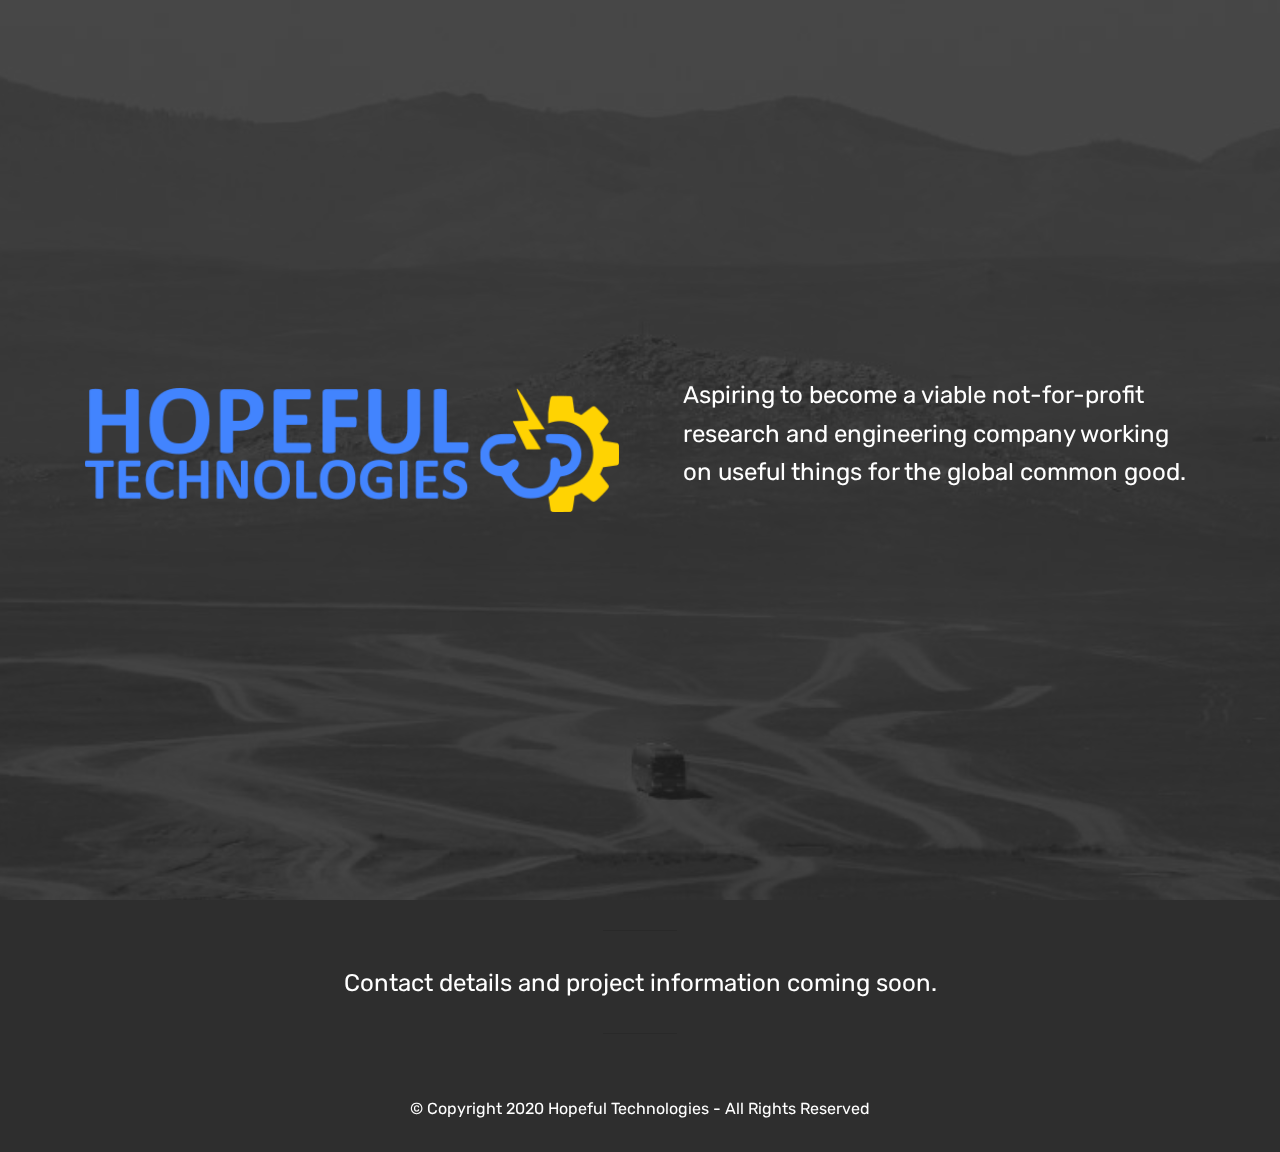
==== commit 45efbf1a: "fix shite" ====
--- a/index.html
+++ b/index.html
@@ -7,10 +7,9 @@
   <meta name="generator" content="Mobirise v4.12.0, mobirise.com">
   <meta name="viewport" content="width=device-width, initial-scale=1, minimum-scale=1">
   <link rel="shortcut icon" href="assets/images/logo4.png" type="image/x-icon">
-  <meta name="description" content="">
+  <meta name="description" content="Site Builder Description">
   
-  <title>Home</title>
-  <link rel="stylesheet" href="assets/web/assets/mobirise-icons/mobirise-icons.css">
+  <title>Hopeful Technologies</title>
   <link rel="stylesheet" href="assets/bootstrap/css/bootstrap.min.css">
   <link rel="stylesheet" href="assets/bootstrap/css/bootstrap-grid.min.css">
   <link rel="stylesheet" href="assets/bootstrap/css/bootstrap-reboot.min.css">
@@ -23,128 +22,43 @@
   
 </head>
 <body>
-  <section class="cid-qTkA127IK8 mbr-fullscreen mbr-parallax-background" id="header2-1">
+  <section class="header3 cid-rOWMhHeSXo mbr-fullscreen mbr-parallax-background" id="header3-6">
 
     
 
-    
+    <div class="mbr-overlay" style="opacity: 0.8; background-color: rgb(35, 35, 35);">
+    </div>
 
-    <div class="container align-center">
-        <div class="row justify-content-md-center">
-            <div class="mbr-white col-md-10">
-                <h1 class="mbr-section-title mbr-bold pb-3 mbr-fonts-style display-1">
-                    FULL SCREEN INTRO
-                </h1>
+    <div class="container">
+        <div class="media-container-row">
+            <div class="mbr-figure" style="width: 110%;">
+                <img src="assets/images/logotechcolour-524x121.png" alt="Mobirise" title="">
+            </div>
+
+            <div class="media-content">
                 
-                <p class="mbr-text pb-3 mbr-fonts-style display-5">
-                    Click any text to edit or style it. Select text to insert a link. Click blue "Gear" icon in the top right corner to hide/show buttons, text, title and change the block background. Click red "+" in the bottom right corner to add a new block. Use the top left menu to create new pages, sites and add themes.
-                </p>
-                <div class="mbr-section-btn">
-                    <a class="btn btn-md btn-secondary display-4" href="https://mobirise.com">LEARN MORE</a>
-                    <a class="btn btn-md btn-white-outline display-4" href="https://mobirise.com">LIVE DEMO</a>
+                
+                <div class="mbr-section-text mbr-white pb-3 ">
+                    <p class="mbr-text mbr-fonts-style display-5">
+                        Aspiring to become a viable not-for-profit research and engineering company working on useful things for the global common good.</p>
                 </div>
+                
             </div>
         </div>
     </div>
-    <div class="mbr-arrow hidden-sm-down" aria-hidden="true">
-        <a href="#next">
-            <i class="mbri-down mbr-iconfont"></i>
-        </a>
-    </div>
+
 </section>
 
-<section class="engine"><a href="https://mobirise.info/k">develop free website</a></section><section class="cid-qTkAaeaxX5" id="footer1-2">
-
+<section class="engine"><a href="https://mobirise.info/q">free responsive web templates</a></section><section class="mbr-section article content10 cid-rOWQSvfNO2" id="content10-a">
     
-
-    
+     
 
     <div class="container">
-        <div class="media-container-row content text-white">
-            <div class="col-12 col-md-3">
-                <div class="media-wrap">
-                    <a href="https://mobirise.com/">
-                        <img src="assets/images/logo2.png" alt="Mobirise">
-                    </a>
+        <div class="inner-container" style="width: 66%;">
+            <hr class="line" style="width: 10%;">
+            <div class="section-text align-center mbr-white mbr-fonts-style display-5">Contact details and project information coming soon.
                 </div>
-            </div>
-            <div class="col-12 col-md-3 mbr-fonts-style display-7">
-                <h5 class="pb-3">
-                    Address
-                </h5>
-                <p class="mbr-text">
-                    1234 Street Name
-                    <br>City, AA 99999
-                </p>
-            </div>
-            <div class="col-12 col-md-3 mbr-fonts-style display-7">
-                <h5 class="pb-3">
-                    Contacts
-                </h5>
-                <p class="mbr-text">
-                    Email: support@mobirise.com
-                    <br>Phone: +1 (0) 000 0000 001
-                    <br>Fax: +1 (0) 000 0000 002
-                </p>
-            </div>
-            <div class="col-12 col-md-3 mbr-fonts-style display-7">
-                <h5 class="pb-3">
-                    Links
-                </h5>
-                <p class="mbr-text">
-                    <a class="text-primary" href="https://mobirise.com/">Website builder</a>
-                    <br><a class="text-primary" href="https://mobirise.com/mobirise-free-win.zip">Download for Windows</a>
-                    <br><a class="text-primary" href="https://mobirise.com/mobirise-free-mac.zip">Download for Mac</a>
-                </p>
-            </div>
-        </div>
-        <div class="footer-lower">
-            <div class="media-container-row">
-                <div class="col-sm-12">
-                    <hr>
-                </div>
-            </div>
-            <div class="media-container-row mbr-white">
-                <div class="col-sm-6 copyright">
-                    <p class="mbr-text mbr-fonts-style display-7">
-                        © Copyright 2017 Mobirise - All Rights Reserved
-                    </p>
-                </div>
-                <div class="col-md-6">
-                    <div class="social-list align-right">
-                        <div class="soc-item">
-                            <a href="https://twitter.com/mobirise" target="_blank">
-                                <span class="socicon-twitter socicon mbr-iconfont mbr-iconfont-social"></span>
-                            </a>
-                        </div>
-                        <div class="soc-item">
-                            <a href="https://www.facebook.com/pages/Mobirise/1616226671953247" target="_blank">
-                                <span class="socicon-facebook socicon mbr-iconfont mbr-iconfont-social"></span>
-                            </a>
-                        </div>
-                        <div class="soc-item">
-                            <a href="https://www.youtube.com/c/mobirise" target="_blank">
-                                <span class="socicon-youtube socicon mbr-iconfont mbr-iconfont-social"></span>
-                            </a>
-                        </div>
-                        <div class="soc-item">
-                            <a href="https://instagram.com/mobirise" target="_blank">
-                                <span class="socicon-instagram socicon mbr-iconfont mbr-iconfont-social"></span>
-                            </a>
-                        </div>
-                        <div class="soc-item">
-                            <a href="https://plus.google.com/u/0/+Mobirise" target="_blank">
-                                <span class="socicon-googleplus socicon mbr-iconfont mbr-iconfont-social"></span>
-                            </a>
-                        </div>
-                        <div class="soc-item">
-                            <a href="https://www.behance.net/Mobirise" target="_blank">
-                                <span class="socicon-behance socicon mbr-iconfont mbr-iconfont-social"></span>
-                            </a>
-                        </div>
-                    </div>
-                </div>
-            </div>
+            <hr class="line" style="width: 10%;">
         </div>
     </div>
 </section>
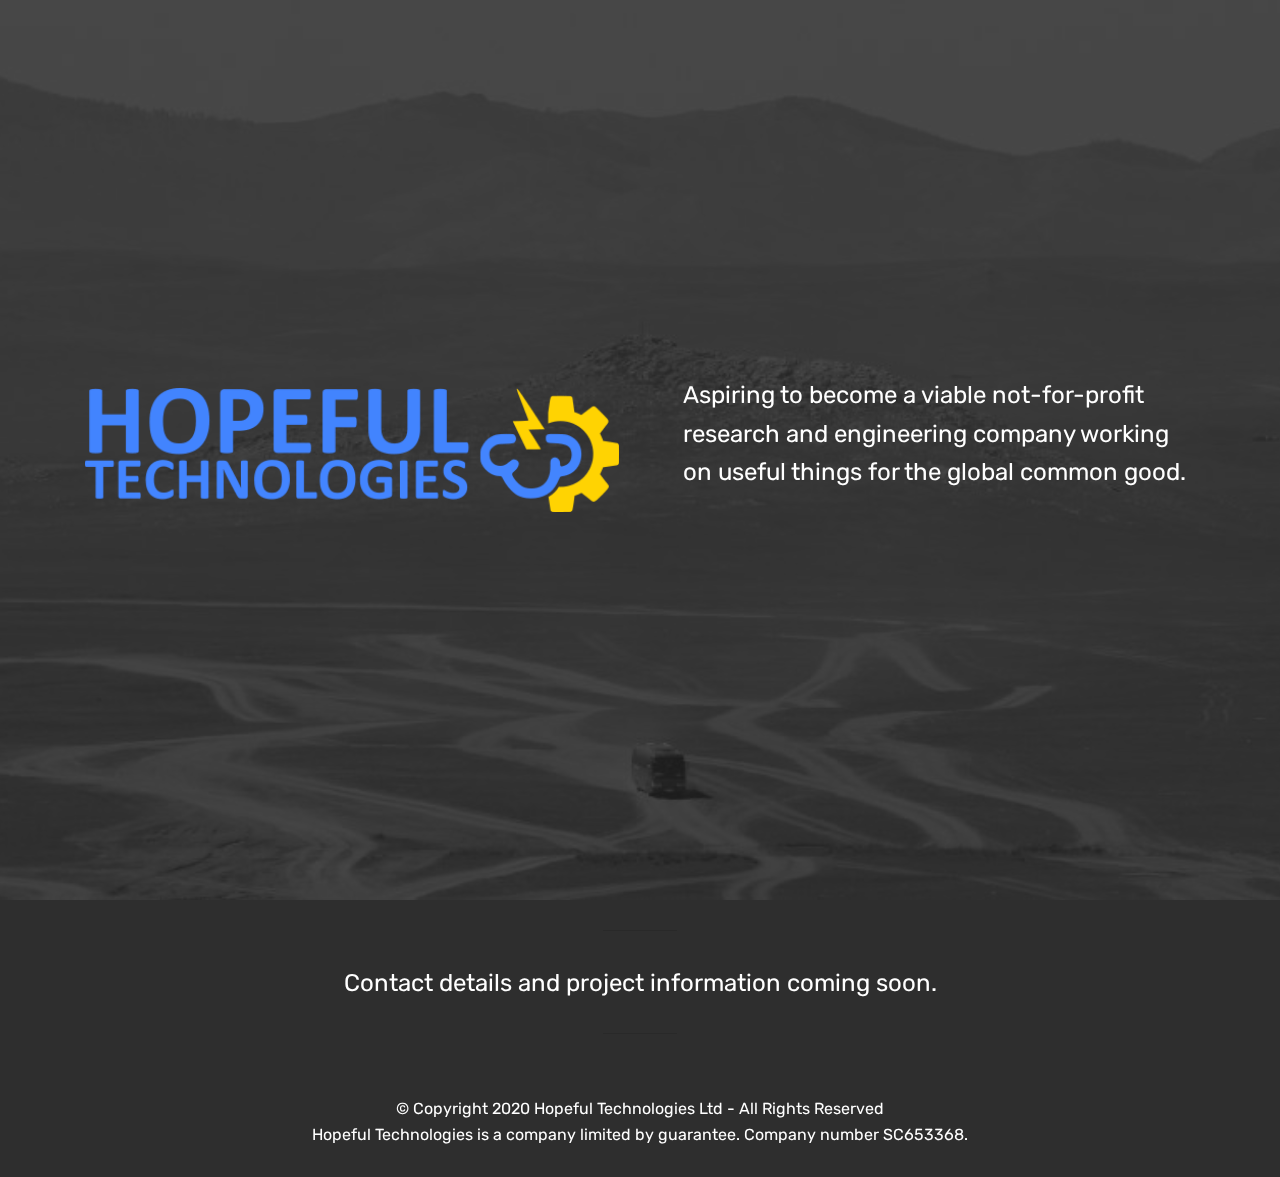
==== commit 4d2b322f: "add company num" ====
--- a/index.html
+++ b/index.html
@@ -6,7 +6,7 @@
   <meta http-equiv="X-UA-Compatible" content="IE=edge">
   <meta name="generator" content="Mobirise v4.12.0, mobirise.com">
   <meta name="viewport" content="width=device-width, initial-scale=1, minimum-scale=1">
-  <link rel="shortcut icon" href="assets/images/logo4.png" type="image/x-icon">
+  <link rel="shortcut icon" href="assets/images/symbolonly-128x113.png" type="image/x-icon">
   <meta name="description" content="Site Builder Description">
   
   <title>Hopeful Technologies</title>
@@ -49,7 +49,7 @@
 
 </section>
 
-<section class="engine"><a href="https://mobirise.info/q">free responsive web templates</a></section><section class="mbr-section article content10 cid-rOWQSvfNO2" id="content10-a">
+<section class="engine"><a href="https://mobirise.info/n">simple web templates</a></section><section class="mbr-section article content10 cid-rOWQSvfNO2" id="content10-a">
     
      
 
@@ -75,7 +75,7 @@
             
             <div class="row row-copirayt">
                 <p class="mbr-text mb-0 mbr-fonts-style mbr-white align-center display-7">
-                    © Copyright 2020 Hopeful Technologies - All Rights Reserved
+                    © Copyright 2020 Hopeful Technologies Ltd - All Rights Reserved<br>Hopeful Technologies is a company limited by guarantee. Company number SC653368.
                 </p>
             </div>
         </div>
